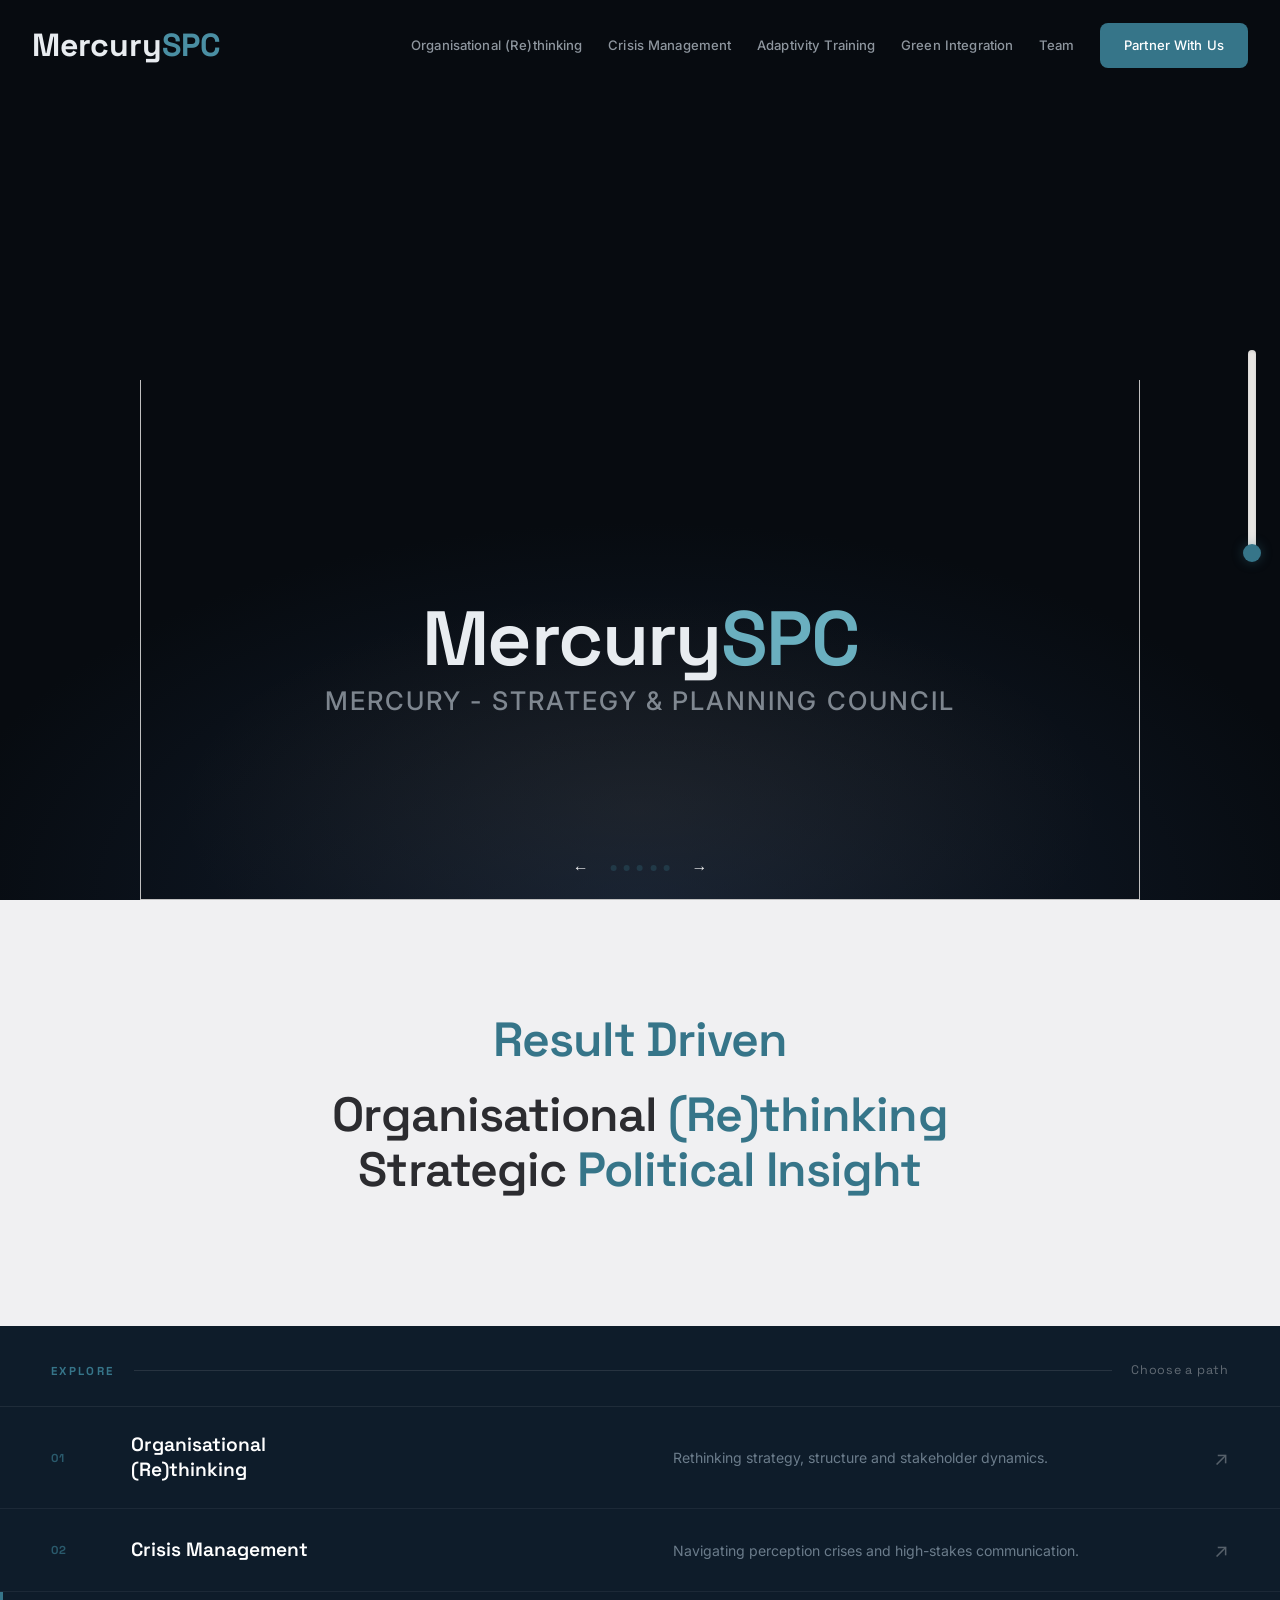
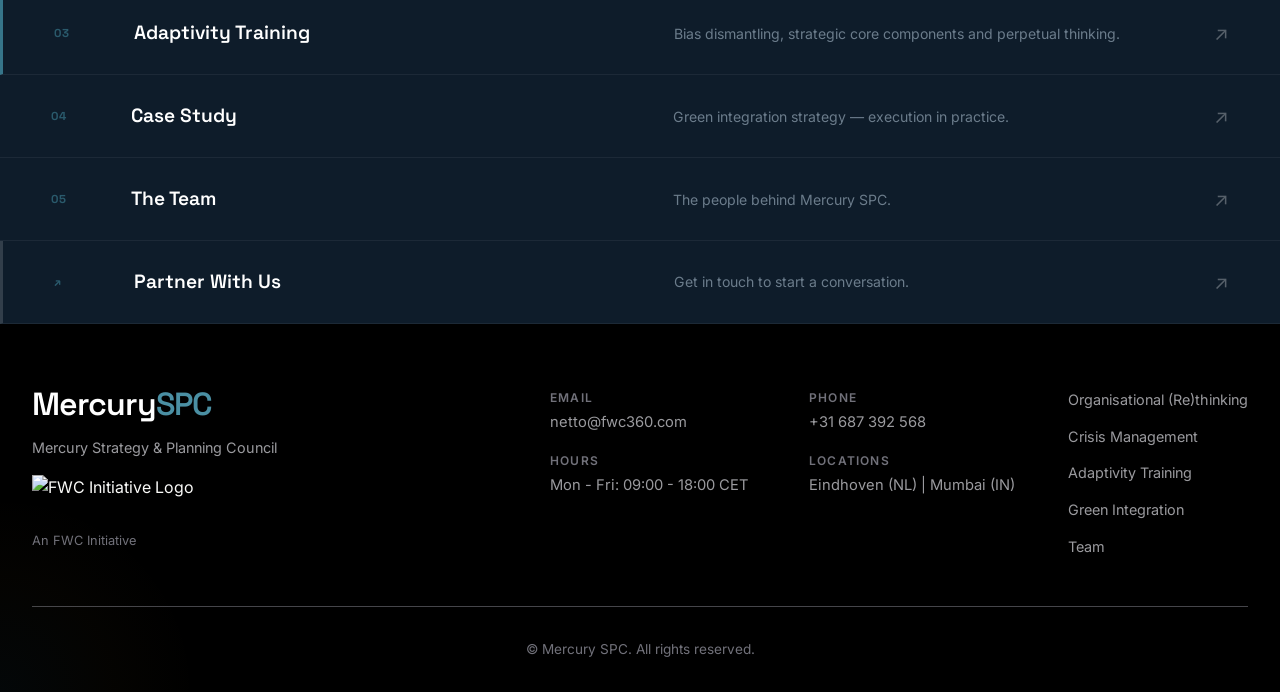
==== index.html @ a60e6f68 "Add hero banner as first carousel slide; handle banner slide logic; UI tweaks" ====
<!DOCTYPE html>
<html lang="en">
<head>
    <meta charset="UTF-8">
    <meta name="viewport" content="width=device-width, initial-scale=1.0">
    <title>MercurySPC</title>
    <link rel="preconnect" href="https://fonts.googleapis.com">
    <link rel="preconnect" href="https://fonts.gstatic.com" crossorigin>
    <link href="https://fonts.googleapis.com/css2?family=Space+Grotesk:wght@300;400;500;600;700&family=Inter:wght@300;400;500;600;700&family=Caveat:wght@400;500;600;700&display=swap" rel="stylesheet">
    <link rel="stylesheet" href="styles-v2.css?v=3">
</head>
<body>

    <!-- Thermometer Progress Bar -->
    <div class="thermometer-progress" id="thermometerProgress">
        <div class="thermometer-track">
            <div class="thermometer-fill" id="thermometerFill"></div>
            <div class="thermometer-bulb"></div>
        </div>
    </div>

    <!-- Navigation -->
    <nav class="nav">
        <div class="nav-container">
            <a href="#" class="nav-logo">
                <span class="logo-text">Mercury<span class="logo-spc">SPC</span></span>
            </a>
            <div class="nav-links" id="navLinks">
                <a href="what-we-do.html">Organisational (Re)thinking</a>
                <a href="perception-crisis.html">Crisis Management</a>
                <a href="adaptivity-training.html">Adaptivity Training</a>
                <a href="traditional-stewardship.html">Green Integration <span class="nav-leaf">🍃</span></a>
                <a href="team.html">Team</a>
                <a href="refrences.html" style="display:none">Testimonials</a>
                <a href="mailto:netto@fwc360.com" class="nav-cta">Partner With Us</a>
            </div>
            <button class="nav-toggle" id="navToggle">MENU</button>
        </div>
    </nav>

    <!-- ==============================
         SECTION 1 — HERO
    ============================== -->
    <header class="hero" id="home">
        <div class="hero-bg"></div>

        <!-- Sliding reference quote card (hidden by default, slides in on auto/arrow) -->
        <div class="hero-ref-slide-wrap" id="heroRefSlideWrap">
            <div class="hero-ref-slide" id="heroRefSlide">
                <blockquote class="hrs-quote" id="hrsQuote"></blockquote>
                <div class="hrs-author">
                    <span class="hrs-name" id="hrsName"></span>
                    <span class="hrs-role" id="hrsRole"></span>
                </div>
            </div>
        </div>

        <!-- Controls: prev · dots · next -->
        <div class="hero-ref-controls">
            <button class="hero-ref-arr" id="heroRefPrev" aria-label="Previous">&#8592;</button>
            <div class="hero-ref-dots" id="heroRefDots">
                <button class="hrd" data-idx="0" aria-label="Slide 1"></button>
                <button class="hrd" data-idx="1" aria-label="Slide 2"></button>
                <button class="hrd" data-idx="2" aria-label="Slide 3"></button>
                <button class="hrd" data-idx="3" aria-label="Slide 4"></button>
                <button class="hrd" data-idx="4" aria-label="Slide 5"></button>
            </div>
            <button class="hero-ref-arr" id="heroRefNext" aria-label="Next">&#8594;</button>
        </div>

        <!-- Planet image rising from bottom, title centered inside the arc -->
        <div class="hero-globe-wrap">
            <div class="hero-content">
                <h1 class="hero-title">
                    <span class="title-line">Mercury</span><span class="title-line accent">SPC</span>
                </h1>
                <div class="hero-subtitle">Mercury - Strategy &amp; Planning Council</div>
            </div>
            <img src="mercury%20hero%20image%20.png" class="hero-planet-img" alt="">
        </div>
    </header>

    <!-- ==============================
         SECTION 2 — ANIMATED INTRO
    ============================== -->
    <section class="section section-intro" id="intro">
        <div class="container">
            <div class="intro-content">
                <h2 class="section-title intro-title">
                    <span class="title-line intro-result-driven"><span class="accent">Result</span> <span class="accent">Driven</span></span>
                    <span class="title-line">Organisational <span class="accent">(Re)thinking</span></span>
                    <span class="title-line">Strategic <span class="accent">Political Insight</span></span>
                </h2>
                <!-- intro-text removed per UI change request -->
            </div>
        </div>
    </section>

    <!-- ==============================
         SECTION 3 — EXPLORE MORE
    ============================== -->
    <section class="section-explore" id="explore">
        <div class="explore-intro-bar">
            <span class="explore-intro-tag">EXPLORE</span>
            <span class="explore-intro-line"></span>
            <span class="explore-intro-hint">Choose a path</span>
        </div>
        <div class="explore-links-row">
            <a href="what-we-do.html" class="explore-link-item">
                <span class="eli-num">01</span>
                <span class="eli-name">Organisational<br>(Re)thinking</span>
                <span class="eli-desc">Rethinking strategy, structure and stakeholder dynamics.</span>
                <span class="eli-arrow">↗</span>
            </a>
            <a href="perception-crisis.html" class="explore-link-item">
                <span class="eli-num">02</span>
                <span class="eli-name">Crisis Management</span>
                <span class="eli-desc">Navigating perception crises and high-stakes communication.</span>
                <span class="eli-arrow">↗</span>
            </a>
            <a href="adaptivity-training.html" class="explore-link-item explore-link-item--teal">
                <span class="eli-num">03</span>
                <span class="eli-name">Adaptivity Training</span>
                <span class="eli-desc">Bias dismantling, strategic core components and perpetual thinking.</span>
                <span class="eli-arrow">↗</span>
            </a>
            <a href="traditional-stewardship.html" class="explore-link-item">
                <span class="eli-num">04</span>
                <span class="eli-name">Case Study</span>
                <span class="eli-desc">Green integration strategy — execution in practice.</span>
                <span class="eli-arrow">↗</span>
            </a>
            <a href="team.html" class="explore-link-item">
                <span class="eli-num">05</span>
                <span class="eli-name">The Team</span>
                <span class="eli-desc">The people behind Mercury SPC.</span>
                <span class="eli-arrow">↗</span>
            </a>
            <a href="refrences.html" class="explore-link-item" style="display:none">
                <span class="eli-num">06</span>
                <span class="eli-name">Refrences</span>
                <span class="eli-desc">Testimonials and recommendation notes.</span>
                <span class="eli-arrow">↗</span>
            </a>
            <a href="mailto:netto@fwc360.com" class="explore-link-item explore-link-item--dark">
                <span class="eli-num">↗</span>
                <span class="eli-name">Partner With Us</span>
                <span class="eli-desc">Get in touch to start a conversation.</span>
                <span class="eli-arrow">↗</span>
            </a>
        </div>
    </section>

    <footer class="footer">
        <div class="container">
            <div class="footer-content">
                <div class="footer-brand">
                    <div class="footer-wordmark">Mercury<span>SPC</span></div>
                    <p>Mercury Strategy &amp; Planning Council</p>
                    <div class="footer-initiative">
                        <img src="FWC_LOGO2020.png" alt="FWC Initiative Logo" class="fwc-logo">
                        <div class="footer-initiative-copy">
                            <span class="footer-tagline">An FWC Initiative</span>
                        </div>
                    </div>
                </div>
                <div class="footer-contact">
                    <div class="footer-contact-item">
                        <span class="contact-label">Email</span>
                        <a href="mailto:netto@fwc360.com">netto@fwc360.com</a>
                    </div>
                    <div class="footer-contact-item">
                        <span class="contact-label">Phone</span>
                        <span>+31 687 392 568</span>
                    </div>
                    <div class="footer-contact-item">
                        <span class="contact-label">Hours</span>
                        <span>Mon - Fri: 09:00 - 18:00 CET</span>
                    </div>
                    <div class="footer-contact-item">
                        <span class="contact-label">Locations</span>
                        <span>Eindhoven (NL) | Mumbai (IN)</span>
                    </div>
                </div>
                <div class="footer-links">
                    <a href="#what-we-do">Organisational (Re)thinking</a>
                    <a href="perception-crisis.html">Crisis Management</a>
                <a href="adaptivity-training.html">Adaptivity Training</a>
                    <a href="traditional-stewardship.html">Green Integration</a>
                    <a href="team.html">Team</a>
                    <a href="refrences.html" style="display:none">Testimonials</a>
                </div>
            </div>
            <div class="footer-bottom">
                <p>&copy; Mercury SPC. All rights reserved.</p>
            </div>
        </div>
    </footer>

    <script src="script-v2.js"></script>
</body>
</html>
---- styles-v2.css ----
/* ============================================
   MERCURY SPC — HOME 2 REDESIGN
   Mercury Planet Theme: Teal, Gold, Red Glow, Gray
   ============================================ */

/* === CSS Variables — Mercury Planet Palette === */
:root {
    --teal: #367589;
    --teal-dark: #2A5E6E;
    --teal-light: #4A8FA3;
    --teal-glow: rgba(54, 117, 137, 0.15);
    --teal-pastel: #D0E8EF;

    --gold: #D4A843;
    --gold-light: #E8C96A;
    --gold-glow: rgba(212, 168, 67, 0.15);
    --gold-pastel: #F5ECD0;

    --red-glow: #C0504D;
    --red-light: #E07A6E;
    --red-pastel: #F5D5D0;

    /* Grays instead of blacks */
    --dark: #2C2C30;
    --dark-card: #353539;
    --dark-border: #45454A;
    --dark-elevated: #3A3A3F;
    --gray-bg: #F0F0F2;
    --gray-warm: #E8E6E3;

    --light: #FAFAF8;
    --light-muted: #9A9A9E;
    --muted: #71717A;

    --accent: var(--teal);
    --accent-glow: var(--teal-glow);

    --font-display: 'Space Grotesk', -apple-system, sans-serif;
    --font-body: 'Inter', -apple-system, sans-serif;
    --font-sketch: 'Caveat', cursive;

    --ease-out: cubic-bezier(0.16, 1, 0.3, 1);
    --ease-smooth: cubic-bezier(0.4, 0, 0.2, 1);

    --radius-sm: 8px;
    --radius-md: 12px;
    --radius-lg: 20px;
    --radius-xl: 28px;

    --shadow-sm: 0 1px 2px rgba(0, 0, 0, 0.04);
    --shadow-md: 0 4px 12px rgba(0, 0, 0, 0.06);
    --shadow-lg: 0 10px 24px rgba(0, 0, 0, 0.08);
    --shadow-xl: 0 25px 50px rgba(0, 0, 0, 0.12);
    --shadow-glow: 0 0 60px var(--teal-glow);
}

/* === Reset & Base === */
*, *::before, *::after {
    margin: 0;
    padding: 0;
    box-sizing: border-box;
}

html {
    scroll-behavior: smooth;
    font-size: 16px;
    overflow-x: hidden;
}

body {
    font-family: var(--font-body);
    background: var(--light);
    color: var(--dark);
    line-height: 1.6;
    -webkit-font-smoothing: antialiased;
    overflow-x: hidden;
}

a {
    color: inherit;
    text-decoration: none;
    transition: color 0.3s ease;
}

img {
    max-width: 100%;
    display: block;
}

.container {
    max-width: 1280px;
    margin: 0 auto;
    padding: 0 2rem;
}

h1, h2, h3, h4, h5, h6 {
    font-family: var(--font-display);
    font-weight: 600;
    line-height: 1.2;
    letter-spacing: -0.02em;
}

/* ============================
   THERMOMETER PROGRESS BAR
   ============================ */
.thermometer-progress {
    position: fixed;
    right: 1.5rem;
    top: 50%;
    transform: translateY(-50%);
    z-index: 999;
    height: 200px;
    display: flex;
    align-items: center;
}

.thermometer-track {
    width: 8px;
    height: 100%;
    background: var(--gray-warm);
    border-radius: 20px;
    position: relative;
    overflow: visible;
    box-shadow: inset 0 1px 3px rgba(0,0,0,0.1);
}

.thermometer-fill {
    position: absolute;
    bottom: 0;
    left: 0;
    width: 100%;
    height: 0%;
    border-radius: 20px;
    background: linear-gradient(to top, var(--teal-light), var(--teal) 60%, var(--teal-dark));
    transition: height 0.15s ease-out;
}

.thermometer-bulb {
    position: absolute;
    bottom: -12px;
    left: 50%;
    transform: translateX(-50%);
    width: 18px;
    height: 18px;
    background: var(--teal);
    border-radius: 50%;
    box-shadow: 0 0 12px rgba(54, 117, 137, 0.4);
}

/* ============================
   NAVIGATION
   ============================ */
.nav {
    position: fixed;
    top: 0;
    left: 0;
    right: 0;
    z-index: 1000;
    padding: 1.25rem 0;
    background: transparent;
    backdrop-filter: blur(0px);
    border-bottom: 1px solid transparent;
    transition: all 0.4s ease;
}

.nav.scrolled {
    background: rgba(250, 250, 248, 0.95);
    backdrop-filter: blur(20px);
    border-bottom-color: rgba(0, 0, 0, 0.04);
    box-shadow: 0 1px 3px rgba(0, 0, 0, 0.05);
}

.nav.scrolled .logo-text {
    color: var(--dark);
}

.nav.scrolled .nav-links a {
    color: var(--muted);
}

.nav.scrolled .nav-toggle {
    color: var(--dark);
}

.nav-container {
    max-width: 1280px;
    margin: 0 auto;
    padding: 0 2rem;
    display: flex;
    align-items: center;
    justify-content: space-between;
}

.nav-logo {
    display: flex;
    align-items: center;
}

.logo-text {
    font-family: var(--font-display);
    font-size: 2rem;
    font-weight: 700;
    color: #E8ECF0;
    transition: color 0.4s ease;
}

.logo-spc {
    color: var(--teal-light);
}

.logo-badge {
    display: none;
}

.nav-links {
    display: flex;
    align-items: center;
    gap: 1.6rem;
}

.nav-links a {
    font-size: 0.82rem;
    font-weight: 500;
    letter-spacing: 0.01em;
    white-space: nowrap;
    color: rgba(200, 210, 220, 0.7);
    transition: color 0.3s ease;
}

.nav-links a:hover {
    color: var(--teal);
}

.nav-cta {
    background: var(--teal) !important;
    color: white !important;
    padding: 0.75rem 1.5rem;
    border-radius: var(--radius-sm);
    font-weight: 600;
}

.nav-cta:hover {
    background: var(--teal-dark) !important;
}

.nav-active {
    color: var(--teal-light) !important;
}

.nav-toggle {
    display: none;
    background: none;
    border: none;
    cursor: pointer;
    padding: 4px 8px;
    font-family: var(--font-display);
    font-size: 0.78rem;
    font-weight: 700;
    letter-spacing: 0.12em;
    color: #E8ECF0;
}

/* ============================
   BUTTONS
   ============================ */
.btn {
    display: inline-flex;
    align-items: center;
    justify-content: center;
    padding: 1rem 2rem;
    font-family: var(--font-body);
    font-size: 0.95rem;
    font-weight: 600;
    border-radius: var(--radius-sm);
    border: none;
    cursor: pointer;
    transition: all 0.3s var(--ease-out);
}

.btn-primary {
    background: var(--teal);
    color: white;
}

.btn-primary:hover {
    background: var(--teal-dark);
    transform: translateY(-2px);
    box-shadow: 0 10px 40px rgba(54, 117, 137, 0.3);
}

.btn-large {
    padding: 1.25rem 3rem;
    font-size: 1.05rem;
}

.btn-full {
    width: 100%;
}

/* ============================
   HERO — Mercury Planet
   ============================ */
.hero {
    position: relative;
    min-height: 100vh;
    display: flex;
    align-items: flex-start;
    justify-content: center;
    padding: 10rem 0 0;
    background: #070B10;
    overflow: hidden;
}

.hero-bg {
    position: absolute;
    inset: 0;
    background:
        radial-gradient(ellipse 80% 60% at 50% 100%, rgba(30, 50, 80, 0.5), transparent 70%),
        radial-gradient(ellipse 60% 40% at 50% 90%, rgba(180, 130, 60, 0.12), transparent 60%);
    pointer-events: none;
}

.hero .container {
    display: flex;
    flex-direction: column;
    align-items: center;
    text-align: center;
    position: relative;
    z-index: 2;
}

.hero-content {
    text-align: center;
}

.hero-title {
    font-size: clamp(3rem, 6vw, 5rem);
    line-height: 1.05;
    margin-bottom: 0.4rem;
    color: #E8ECF0;
}

.title-line {
    display: inline;
}

.title-line.accent {
    color: #6AAFBF;
}

.hero-subtitle {
    font-size: 1.6rem;
    color: rgba(200, 210, 220, 0.6);
    line-height: 1.25;
    font-weight: 500;
    text-transform: uppercase;
    letter-spacing: 0.08em;
    margin-top: 0.1rem;
    font-style: normal;
    white-space: nowrap;
}

/* Leaf icon hidden on desktop nav */
.nav-leaf {
    display: none;
    font-size: 0.9em;
    vertical-align: middle;
    margin-left: 0.2em;
}



/* === Planet Image — Rising from bottom === */
.hero-globe-wrap {
    position: absolute;
    bottom: 0;
    left: 50%;
    transform: translateX(-50%);
    width: 1000px;
    height: 520px;
    overflow: hidden;
    z-index: 1;
}

.hero-content {
    position: absolute;
    top: 42%;
    left: 50%;
    transform: translateX(-50%);
    z-index: 2;
    text-align: center;
    white-space: nowrap;
    transition: opacity 0.35s ease;
}

/* When a reference slide is active, fade out the title */
.hero--ref-active .hero-content {
    opacity: 0;
    pointer-events: none;
}

.hero-planet-img {
    position: absolute;
    bottom: 0;
    left: 50%;
    transform: translateX(-50%);
    width: 1000px;
    height: 1000px;
    object-fit: contain;
    object-position: bottom center;
    display: block;
    mix-blend-mode: screen;
    z-index: 1;
}

@keyframes spin-slow {
    from { transform: rotate(0deg); }
    to { transform: rotate(360deg); }
}

@keyframes spin-reverse {
    from { transform: rotate(360deg); }
    to { transform: rotate(0deg); }
}

.spin-slow {
    animation: spin-slow 40s linear infinite;
    transform-origin: center;
}

.spin-reverse {
    animation: spin-reverse 55s linear infinite;
    transform-origin: center;
}

/* ============================
   SECTION 2 — ANIMATED INTRO
   ============================ */
.section-intro {
    background: var(--gray-bg);
    padding: 8rem 0;
}

.intro-content {
    text-align: center;
    margin-bottom: 0;
}

.intro-title {
    max-width: 1040px;
    margin: 0 auto;
    line-height: 1.15;
}

.section-intro .title-line {
    display: block;
    margin: 0;
}

.intro-result-driven {
    display: block;
    margin-bottom: 1.25rem !important;
}

.section-intro .accent {
    color: var(--teal);
}

.intro-text {
    max-width: 980px;
    margin: 2rem auto 0;
    font-size: clamp(1.2rem, 2vw, 1.45rem);
    line-height: 1.75;
    color: #6b7687;
}
.section-problem {
    padding-top: 1.5rem;
}

/* Section 4 — Beyond Compliance */
.problem-statement {
    width: 100%;
    max-width: 1040px;
    margin: 0 auto;
    padding: 3rem 4.25rem;
    background: #ffffff;
    border-radius: 1.5rem;
    border-left: 3px solid var(--teal);
    box-shadow: 0 4px 32px rgba(54, 117, 138, 0.08), 0 1px 0 rgba(54, 117, 138, 0.12);
}

.problem-statement .section-tag {
    color: var(--teal);
}

.problem-tag {
    font-size: 1.1rem;
    font-weight: 700;
    letter-spacing: 0.14em;
}

.problem-statement .section-title {
    color: var(--dark);
    font-size: clamp(1.5rem, 2.2vw, 2.1rem);
    font-weight: 600;
    text-transform: none;
}

.problem-kicker {
    font-size: clamp(1.1rem, 2vw, 1.4rem);
    font-weight: 500;
    line-height: 1.4;
    color: var(--teal);
    margin: 0.5rem 0 0.75rem;
    text-transform: uppercase;
    letter-spacing: 0.06em;
}

.problem-text {
    font-size: 1.15rem;
    font-weight: 400;
    line-height: 1.75;
    color: var(--muted);
}

/* ============================
   SECTIONS — General
   ============================ */
.section {
    padding: 7rem 0;
}

.section-dark {
    background: var(--dark);
    color: var(--light);
}

.section-gray {
    background: var(--gray-bg);
}

.section-header {
    max-width: 720px;
    margin-bottom: 4rem;
}

.section-header-wide {
    max-width: 1180px;
}

.section-header.light .section-title,
.section-header.light .section-desc {
    color: var(--light);
}

.section-header.light .section-desc {
    color: var(--light-muted);
}

.section-tag {
    display: inline-block;
    font-size: 1.15rem;
    font-weight: 700;
    text-transform: uppercase;
    letter-spacing: 0.17em;
    color: var(--teal);
    margin-bottom: 1rem;
}

.section-dark .section-tag {
    color: var(--gold-light);
}

.section-title {
    font-size: clamp(2rem, 4vw, 3rem);
    margin-bottom: 1rem;
}

.philosophy-title {
    font-size: clamp(1.6rem, 3vw, 2.4rem);
}

.section-header + .strategic-intro-block {
    margin-top: -1.75rem;
}

.section-dark .section-title {
    color: var(--light);
}

.section-desc {
    font-size: 1.1rem;
    color: var(--muted);
    line-height: 1.7;
}

/* ============================
   PHILOSOPHY — Content Block
   ============================ */
.content-block {
    margin-bottom: 4rem;
}

.highlight-block {
    background: linear-gradient(135deg, var(--teal-glow), rgba(212, 168, 67, 0.05));
    border-left: 4px solid var(--teal);
    padding: 2.5rem;
    border-radius: 0 var(--radius-lg) var(--radius-lg) 0;
}

.highlight-block-header {
    font-family: var(--font-display);
    font-size: 1.1rem;
    font-weight: 700;
    color: var(--teal);
    text-transform: uppercase;
    letter-spacing: 0.08em;
    margin-bottom: 1rem;
}

.large-text {
    font-size: 1.5rem;
    line-height: 1.8;
    color: var(--dark);
}

/* Strategic Intro */
.strategic-intro-block {
    max-width: 900px;
}

.strategic-intro-text {
    font-size: 1.25rem;
    line-height: 1.8;
    color: var(--muted);
}

/* Subsection Titles */
.subsection-title {
    font-family: var(--font-display);
    font-size: 1.6rem;
    font-weight: 600;
    color: var(--dark);
    margin-bottom: 0.75rem;
}

.subsection-intro {
    font-size: 1.05rem;
    color: var(--muted);
    line-height: 1.7;
    margin-bottom: 2rem;
}

/* Inquiry Phases (Core Components) */
.inquiry-phases {
    display: grid;
    grid-template-columns: repeat(3, 1fr);
    gap: 1.5rem;
}

.inquiry-phase {
    background: white;
    border-radius: var(--radius-lg);
    padding: 2rem;
    border: 1px solid rgba(0, 0, 0, 0.06);
    position: relative;
    overflow: hidden;
    transition: all 0.4s var(--ease-out);
}

.inquiry-phase::before {
    content: '';
    position: absolute;
    top: 0;
    left: 0;
    right: 0;
    height: 3px;
    background: linear-gradient(90deg, var(--teal), var(--gold));
}

.inquiry-phase:hover {
    transform: translateY(-4px);
    box-shadow: var(--shadow-lg);
}

.inquiry-number {
    font-family: var(--font-display);
    font-size: 2rem;
    font-weight: 700;
    color: var(--teal);
    opacity: 0.3;
    margin-bottom: 0.75rem;
}

.inquiry-phase h4 {
    font-family: var(--font-display);
    font-size: 1.15rem;
    font-weight: 600;
    color: var(--dark);
    margin-bottom: 0.5rem;
}

.inquiry-phase p {
    font-size: 0.95rem;
    color: var(--muted);
    line-height: 1.7;
}

/* Comparison Table */
.comparison-table-wrap {
    overflow-x: auto;
    border-radius: var(--radius-lg);
    border: 1px solid rgba(0, 0, 0, 0.06);
}

.comparison-table {
    width: 100%;
    border-collapse: collapse;
    background: white;
    font-size: 0.95rem;
}

.comparison-table thead {
    background: linear-gradient(135deg, var(--teal-glow), rgba(212, 168, 67, 0.05));
}

.comparison-table th {
    font-family: var(--font-display);
    font-weight: 600;
    color: var(--dark);
    padding: 1.25rem 1.5rem;
    text-align: left;
    border-bottom: 2px solid var(--teal);
}

.comparison-table th .th-sub {
    display: block;
    font-weight: 400;
    font-size: 0.85rem;
    color: var(--muted);
    margin-top: 0.15rem;
}

.comparison-table td {
    padding: 1rem 1.5rem;
    border-bottom: 1px solid rgba(0, 0, 0, 0.05);
    color: var(--muted);
    line-height: 1.6;
}

.comparison-table tbody tr:last-child td {
    border-bottom: none;
}

.comparison-table tbody tr:hover {
    background: rgba(54, 117, 137, 0.03);
}

.feature-label {
    font-family: var(--font-display);
    font-weight: 600;
    color: var(--dark) !important;
}

/* Characteristics Grid */
.characteristics-grid {
    display: grid;
    grid-template-columns: repeat(2, 1fr);
    gap: 1.5rem;
}

.characteristic-card {
    background: white;
    border-radius: var(--radius-lg);
    padding: 2rem;
    border: 1px solid rgba(0, 0, 0, 0.06);
    transition: all 0.4s var(--ease-out);
    position: relative;
    overflow: hidden;
}

.characteristic-card::before {
    content: '';
    position: absolute;
    top: 0;
    left: 0;
    right: 0;
    height: 3px;
    background: linear-gradient(90deg, var(--teal), var(--gold));
}

.characteristic-card:hover {
    transform: translateY(-4px);
    box-shadow: var(--shadow-lg);
}

.characteristic-icon {
    width: 48px;
    height: 48px;
    color: var(--teal);
    margin-bottom: 1rem;
}

.characteristic-icon svg {
    width: 48px;
    height: 48px;
}

.characteristic-card h4 {
    font-family: var(--font-display);
    font-size: 1.15rem;
    font-weight: 600;
    color: var(--dark);
    margin-bottom: 0.5rem;
}

.characteristic-card p {
    font-size: 0.95rem;
    color: var(--muted);
    line-height: 1.7;
}

/* Takeaway Block */
.takeaway-block {
    margin-bottom: 4rem;
}

.takeaway-inner {
    background: var(--dark);
    color: var(--light);
    border-radius: var(--radius-lg);
    padding: 2.5rem 3rem;
    position: relative;
    overflow: hidden;
}

.takeaway-inner::before {
    content: '';
    position: absolute;
    top: 0;
    left: 0;
    right: 0;
    height: 3px;
    background: linear-gradient(90deg, var(--gold), var(--teal));
}

.takeaway-label {
    font-family: var(--font-display);
    font-size: 0.85rem;
    font-weight: 700;
    text-transform: uppercase;
    letter-spacing: 0.15em;
    color: var(--gold-light);
    margin-bottom: 1rem;
}

.takeaway-inner p {
    font-size: 1.15rem;
    line-height: 1.8;
    color: rgba(250, 250, 248, 0.85);
}

/* ── Case Study block inside service cards ── */
.letoff-case-study {
    margin-top: 2.5rem;
    border-top: 1px solid rgba(0,0,0,0.08);
    padding-top: 2rem;
}
.letoff-case-tag {
    display: inline-block;
    font-family: var(--font-display);
    font-size: 0.65rem;
    font-weight: 700;
    letter-spacing: 0.14em;
    text-transform: uppercase;
    color: var(--teal-light);
    background: rgba(54,117,137,0.08);
    border: 1px solid rgba(54,117,137,0.2);
    border-radius: 100px;
    padding: 0.22rem 0.8rem;
    margin-bottom: 0.9rem;
}
.letoff-case-title {
    font-family: var(--font-display);
    font-size: 1.05rem;
    font-weight: 700;
    color: var(--dark);
    margin-bottom: 1.1rem;
    line-height: 1.3;
}
.letoff-case-body p {
    font-size: 0.92rem;
    color: var(--muted);
    line-height: 1.75;
    margin-bottom: 0.75rem;
}
.letoff-case-body p:last-child { margin-bottom: 0; }
.letoff-case-lessons {
    margin-top: 1.25rem;
    background: rgba(212,168,67,0.07);
    border-left: 3px solid var(--gold);
    border-radius: 0 var(--radius-sm) var(--radius-sm) 0;
    padding: 0.9rem 1.1rem;
    display: flex;
    gap: 0.75rem;
    align-items: flex-start;
}
.letoff-case-lessons-label {
    font-family: var(--font-display);
    font-size: 0.65rem;
    font-weight: 700;
    letter-spacing: 0.1em;
    text-transform: uppercase;
    color: #9a6c10;
    white-space: nowrap;
    padding-top: 0.18rem;
}
.letoff-case-lessons p {
    font-size: 0.88rem;
    color: var(--muted);
    line-height: 1.65;
    margin: 0;
}

/* Stream Block (Upstream / Downstream banner) */
.stream-block {
    margin-bottom: 1.5rem;
}
.stream-inner {
    background: var(--teal);
    color: #ffffff;
    border-radius: calc(var(--radius-lg) + 2px);
    padding: 1.25rem 1.5rem;
    position: relative;
    text-align: center;
    border: 1px solid rgba(0,0,0,0.06);
}
.stream-text {
    font-family: var(--font-display);
    font-size: 1.05rem;
    font-weight: 700;
    letter-spacing: 0.03em;
    color: #ffffff;
    margin: 0;
    text-transform: uppercase;
    letter-spacing: 0.04em;
}

.stream-text { display:flex; align-items:center; justify-content:center; gap:0.9rem; flex-wrap:wrap; }
.stream-left, .stream-right { display:inline-block; }
.stream-eq {
    display:inline-block;
    font-size: 2.4rem;
    line-height: 1;
    font-weight: 900;
    padding: 0 0.35rem;
}
.stream-eq { flex: 0 0 auto; }

/* Philosophy Flow */
.philosophy-flow {
    display: grid;
    grid-template-columns: repeat(2, 1fr);
    gap: 2rem;
    align-items: stretch;
}

.pointer-card {
    background: white;
    border-radius: var(--radius-lg);
    padding: 2.5rem;
    border: 1px solid rgba(0, 0, 0, 0.06);
    transition: all 0.4s var(--ease-out);
    position: relative;
    overflow: hidden;
}

.philosophy-flow .sketch-panel {
    grid-column: 1 / -1;
    margin: 0;
}

.pointer-card::before {
    content: '';
    position: absolute;
    top: 0;
    left: 0;
    right: 0;
    height: 3px;
    background: linear-gradient(90deg, var(--teal), var(--gold));
}

.pointer-card:hover {
    transform: translateY(-8px);
    box-shadow: var(--shadow-xl);
    border-color: transparent;
}

.pointer-icon {
    width: 56px;
    height: 56px;
    color: var(--teal);
    margin-bottom: 1.5rem;
}

.pointer-icon svg {
    width: 48px;
    height: 48px;
}

.pointer-card h3 {
    font-size: 1.3rem;
    margin-bottom: 1rem;
}

.pointer-card p {
    color: var(--muted);
    line-height: 1.7;
    margin-bottom: 1rem;
}

.card-highlight {
    background: var(--gray-bg);
    padding: 1rem 1.25rem;
    border-radius: var(--radius-sm);
    border-left: 3px solid var(--teal);
    font-size: 0.95rem;
    line-height: 1.6;
    margin-bottom: 1rem;
}

.card-example {
    padding: 1rem;
    background: linear-gradient(135deg, var(--teal-glow), rgba(212, 168, 67, 0.05));
    border-radius: var(--radius-sm);
    font-size: 0.9rem;
}

.example-label {
    display: block;
    font-size: 0.8rem;
    font-weight: 600;
    text-transform: uppercase;
    letter-spacing: 0.05em;
    color: var(--teal);
    margin-bottom: 0.5rem;
}

.card-example p {
    color: var(--muted);
    font-size: 0.92rem;
    line-height: 1.6;
    margin: 0;
}

/* ============================
   SKETCH PANEL (KEPT — Bigger fonts, new theme)
   ============================ */
.sketch-panel {
    margin: 4rem 0;
    background: white;
    border-radius: var(--radius-lg);
    border: 1px solid rgba(0, 0, 0, 0.06);
    padding: 3.5rem;
    position: relative;
    overflow: hidden;
}

.sketch-panel::before {
    content: '';
    position: absolute;
    top: 0;
    left: 0;
    right: 0;
    height: 3px;
    background: linear-gradient(90deg, var(--teal), var(--gold));
}

.sketch-panel-title {
    font-family: var(--font-display);
    font-size: 2rem;
    font-weight: 600;
    color: var(--dark);
    text-align: center;
    margin-bottom: 3rem;
    letter-spacing: -0.01em;
}

.cactus-question {
    margin-top: 1.5rem;
    font-family: var(--font-display);
    font-size: clamp(1.4rem, 2.5vw, 1.9rem);
    font-weight: 600;
    color: var(--teal);
    line-height: 1.35;
    text-align: center;
}

.cactus-sketch-wrap {
    margin: 2.5rem auto 1rem;
    text-align: center;
    max-width: 640px;
}

.cactus-sketch-svg {
    width: 100%;
    height: auto;
}

/* Cactus Illustration Layout */
.cactus-illustration-wrap {
    margin: 1.5rem auto 0;
    max-width: 560px;
}

.cactus-top-labels {
    display: flex;
    justify-content: space-between;
    align-items: flex-end;
    margin-bottom: -1.5rem;
    position: relative;
    z-index: 5;
    padding: 0 1rem;
}

.cactus-label {
    display: flex;
    flex-direction: column;
    gap: 0.15rem;
}

.cactus-label-left {
    text-align: left;
}

.cactus-label-right {
    text-align: right;
}

.cactus-label-title {
    font-family: var(--font-sketch);
    font-size: 1.6rem;
    font-weight: 600;
    line-height: 1.2;
}

.cactus-label-title.good {
    color: var(--teal);
}

.cactus-label-title.tough {
    color: var(--red-glow);
}

.cactus-label-sub {
    font-family: var(--font-sketch);
    font-size: 1.2rem;
    line-height: 1.2;
}

.cactus-label-sub.good {
    color: var(--teal);
    opacity: 0.7;
}

.cactus-label-sub.tough {
    color: var(--red-glow);
    opacity: 0.7;
}

.cactus-3d {
    display: flex;
    justify-content: center;
}

.cactus-3d-img {
    height: 360px;
    width: auto;
    object-fit: contain;
}

.cactus-bottom-labels {
    display: flex;
    align-items: center;
    justify-content: center;
    gap: 1rem;
    margin-top: 0.5rem;
}

.cactus-bottom-label {
    font-family: var(--font-sketch);
    font-size: 1.4rem;
    color: var(--teal);
    line-height: 1.2;
    flex-shrink: 0;
}

.cactus-bottom-label.left {
    text-align: right;
}

.cactus-bottom-label.right {
    text-align: left;
}

.cactus-cycle-arrow {
    display: flex;
    flex-direction: column;
    align-items: center;
    width: 280px;
    padding-top: 0;
}

.perpetual-arrow-svg {
    width: 100%;
    height: auto;
}

.perpetual-label {
    font-family: var(--font-sketch);
    font-size: 1.2rem;
    color: var(--teal);
    letter-spacing: 0.05em;
    margin-top: 0.5rem;
}

.cactus-kicker {
    margin-top: 1.25rem;
    font-family: var(--font-display);
    font-size: 1.25rem;
    font-weight: 700;
    color: var(--dark);
    text-align: center;
    letter-spacing: 0.01em;
}

.cactus-body {
    margin-top: 1rem;
    font-size: 1.05rem;
    line-height: 1.8;
    color: var(--muted);
    max-width: 780px;
    margin-left: auto;
    margin-right: auto;
    text-align: left;
}

.sketch-comparison {
    display: grid;
    grid-template-columns: 1fr auto 1fr;
    gap: 2.5rem;
    align-items: center;
    margin-top: 2.5rem;
}

.sketch-side {
    text-align: center;
}

.sketch-circle-label {
    display: inline-flex;
    align-items: center;
    justify-content: center;
    width: 140px;
    height: 140px;
    border-radius: 50%;
    font-family: var(--font-sketch);
    font-size: 1.7rem;
    font-weight: 600;
    margin-bottom: 1.5rem;
}

.sketch-circle-label.finite {
    border: 2px dashed #8B8B8B;
    color: #6B6B6B;
    background: rgba(107, 107, 107, 0.05);
}

.sketch-circle-label.infinite {
    border: 2px dashed var(--teal);
    color: var(--teal);
    background: var(--teal-glow);
}

.sketch-list {
    list-style: none;
    padding: 0;
    margin: 0;
    text-align: left;
    display: inline-block;
}

.sketch-list li {
    font-family: var(--font-sketch);
    font-size: 1.35rem;
    color: var(--muted);
    padding: 0.4rem 0;
    padding-left: 1.5rem;
    position: relative;
}

.sketch-list li::before {
    content: '~';
    position: absolute;
    left: 0;
    color: var(--teal);
    font-weight: bold;
}

.sketch-vs {
    display: flex;
    flex-direction: column;
    align-items: center;
    gap: 0.5rem;
}

.sketch-arrow-down {
    width: 60px;
    height: 120px;
}

.sketch-handwriting {
    font-family: var(--font-sketch);
    font-size: 1.3rem;
    color: var(--teal);
}

.sketch-handwriting.light {
    color: rgba(255, 255, 255, 0.7);
}

.sketch-annotation-inline {
    margin-top: 2.5rem;
    padding: 1.5rem 2rem;
    background: linear-gradient(135deg, rgba(54, 117, 137, 0.05), rgba(212, 168, 67, 0.05));
    border-radius: var(--radius-md);
    border-left: 3px solid var(--teal);
}

.sketch-annotation-inline .sketch-handwriting {
    font-family: var(--font-body);
    font-size: 1.2rem;
    color: var(--dark);
    line-height: 1.7;
    font-style: normal;
}

/* ============================
   GROWTH STRATEGY — Expansion Grid
   ============================ */
.expansion-grid {
    display: grid;
    grid-template-columns: repeat(2, 1fr);
    gap: 2rem;
}

.expansion-card {
    background: white;
    border-radius: var(--radius-lg);
    padding: 2.5rem;
    border: 2px solid rgba(0, 0, 0, 0.06);
    transition: all 0.4s var(--ease-out);
}

.expansion-card:hover {
    transform: translateY(-4px);
    box-shadow: var(--shadow-lg);
}

.expansion-positive {
    background: linear-gradient(180deg, rgba(54, 117, 137, 0.08) 0%, rgba(54, 117, 137, 0.03) 100%);
    border-color: rgba(54, 117, 137, 0.3);
}

.expansion-positive:hover {
    border-color: var(--teal);
    background: linear-gradient(180deg, rgba(54, 117, 137, 0.12) 0%, rgba(54, 117, 137, 0.05) 100%);
}

.expansion-warning {
    background: linear-gradient(180deg, rgba(192, 80, 77, 0.08) 0%, rgba(192, 80, 77, 0.03) 100%);
    border-color: rgba(192, 80, 77, 0.3);
}

.expansion-warning:hover {
    border-color: var(--red-glow);
    background: linear-gradient(180deg, rgba(192, 80, 77, 0.12) 0%, rgba(192, 80, 77, 0.05) 100%);
}

.expansion-header {
    display: flex;
    align-items: center;
    gap: 1rem;
    margin-bottom: 1.5rem;
}

.expansion-icon {
    width: 48px;
    height: 48px;
    border-radius: var(--radius-sm);
    display: flex;
    align-items: center;
    justify-content: center;
}

.expansion-icon.positive {
    background: rgba(54, 117, 137, 0.1);
    color: var(--teal);
}

.expansion-icon.warning {
    background: rgba(192, 80, 77, 0.1);
    color: var(--red-glow);
}

.expansion-icon svg {
    width: 24px;
    height: 24px;
}

.expansion-card h3 {
    font-size: 1.3rem;
}

.expansion-intro {
    color: var(--muted);
    line-height: 1.7;
    margin-bottom: 1.5rem;
    font-size: 1.05rem;
}

.expansion-examples {
    display: flex;
    flex-direction: column;
    gap: 1rem;
}

.example-item {
    padding: 1rem;
    background: var(--gray-bg);
    border-radius: var(--radius-sm);
    border-left: 3px solid var(--teal);
}

.example-item strong {
    display: block;
    font-size: 0.9rem;
    margin-bottom: 0.25rem;
}

.example-item p {
    margin: 0;
    color: var(--muted);
    line-height: 1.6;
    font-size: 0.92rem;
}

.expansion-warning-box {
    padding: 1.25rem;
    background: rgba(192, 80, 77, 0.06);
    border-radius: var(--radius-sm);
    border-left: 3px solid var(--red-glow);
    font-size: 0.9rem;
    color: var(--muted);
}

.expansion-warning-box strong {
    color: var(--dark);
    display: block;
    margin-bottom: 0.5rem;
}

.expansion-warning-box p {
    margin: 0;
    line-height: 1.6;
}

.sketch-interconnect {
    margin-bottom: 1.5rem;
    margin-top: 0;
    text-align: center;
}

.sketch-interconnect svg {
    width: 364px;
    height: 183px;
}

/* ============================
   WHAT WE DO
   ============================ */
.what-we-do-desc {
    font-size: 1.2rem;
    line-height: 1.85;
    max-width: 1180px;
}

.objectives-section {
    background: var(--dark);
    border-radius: var(--radius-xl);
    padding: 3.5rem;
    color: white;
}

.objectives-title {
    font-size: 1.8rem;
    margin-bottom: 1rem;
}

.objectives-intro {
    color: var(--light-muted);
    font-size: 1.1rem;
    margin-bottom: 2.5rem;
    line-height: 1.7;
}

.objectives-grid {
    display: grid;
    grid-template-columns: repeat(2, 1fr);
    gap: 2rem;
    margin-bottom: 2.5rem;
}

.objective-card {
    background: var(--dark-card);
    padding: 2rem;
    border-radius: var(--radius-md);
    border: 1px solid var(--dark-border);
    transition: all 0.3s ease;
}

.objective-card:hover {
    border-color: var(--teal);
    transform: translateY(-4px);
}

.objective-number {
    font-family: var(--font-display);
    font-size: 2rem;
    font-weight: 700;
    color: var(--gold);
    opacity: 0.7;
    margin-bottom: 1rem;
}

.objective-card h4 {
    font-size: 1.2rem;
    margin-bottom: 0.75rem;
}

.objective-card p {
    color: var(--light-muted);
    line-height: 1.6;
    font-size: 0.95rem;
}

.objectives-summary {
    background: rgba(54, 117, 137, 0.15);
    padding: 1.5rem 2rem;
    border-radius: var(--radius-md);
    border-left: 4px solid var(--teal);
}

.objectives-summary p {
    color: var(--light);
    font-size: clamp(1.2rem, 1.45vw, 1.45rem);
    line-height: 1.4;
    margin: 0;
    font-weight: 600;
}

/* ============================
   EXECUTION — Circle Loop (KEPT planetary animation)
   ============================ */
.circle-loop-sketch {
    margin-bottom: 4rem;
    text-align: center;
    width: min(70vw, 980px);
    position: relative;
    left: 50%;
    transform: translateX(-50%);
}

@media (max-width: 768px) {
    .circle-loop-sketch {
        width: 95vw;
    }
}

.loop-container {
    position: relative;
    display: block;
    width: 100%;
}

.loop-svg {
    width: 100%;
    max-width: none;
    height: auto;
}

.execution-grid {
    display: grid;
    grid-template-columns: repeat(3, 1fr);
    gap: 2rem;
}

.execution-card {
    background: var(--dark-card);
    border-radius: var(--radius-lg);
    padding: 2.5rem;
    border: 1px solid var(--dark-border);
    transition: all 0.4s var(--ease-out);
}

.execution-card:hover {
    transform: translateY(-6px);
    border-color: var(--teal);
    box-shadow: var(--shadow-glow);
}

.execution-number {
    font-family: var(--font-display);
    font-size: 3rem;
    font-weight: 700;
    background: linear-gradient(135deg, var(--teal), var(--gold));
    -webkit-background-clip: text;
    -webkit-text-fill-color: transparent;
    background-clip: text;
    opacity: 0.6;
    margin-bottom: 1rem;
}

.execution-card h3 {
    font-size: 1.3rem;
    margin-bottom: 1rem;
}

.execution-card p {
    color: var(--light-muted);
    line-height: 1.7;
    margin-bottom: 1.5rem;
}

/* ============================
   SERVICES GRID
   ============================ */
.services-grid {
    display: grid;
    grid-template-columns: repeat(2, 1fr);
    gap: 2rem;
}

.service-card {
    background: white;
    border-radius: var(--radius-lg);
    padding: 2.5rem;
    border: 1px solid rgba(0, 0, 0, 0.06);
    transition: all 0.4s var(--ease-out);
}

.service-card:hover {
    transform: translateY(-6px);
    box-shadow: var(--shadow-xl);
    border-color: transparent;
}

.service-card.service-featured {
    grid-column: span 2;
    background: linear-gradient(135deg, var(--teal-pastel), var(--gold-pastel));
    border-color: rgba(54, 117, 137, 0.15);
}

.service-card h3 {
    font-size: 1.4rem;
    margin-bottom: 1.25rem;
    color: var(--dark);
}

.service-card > p {
    color: var(--muted);
    line-height: 1.8;
    margin-bottom: 1.5rem;
}

.service-indicators {
    background: var(--gray-bg);
    padding: 1.5rem;
    border-radius: var(--radius-md);
    margin-top: 1.5rem;
}

.service-indicators h4 {
    font-size: 0.9rem;
    margin-bottom: 1rem;
    color: var(--dark);
}

.service-indicators ul {
    list-style: none;
    padding: 0;
    margin: 0;
}

.service-indicators li {
    padding: 0.6rem 0 0.6rem 1.5rem;
    position: relative;
    color: var(--muted);
    font-size: 0.95rem;
    border-bottom: 1px solid rgba(0, 0, 0, 0.05);
}

.service-indicators li:last-child {
    border-bottom: none;
}

.service-indicators li::before {
    content: '';
    position: absolute;
    left: 0;
    top: 1rem;
    width: 6px;
    height: 6px;
    background: var(--teal);
    border-radius: 50%;
}

.service-list {
    display: flex;
    flex-direction: column;
    gap: 1.25rem;
    margin: 1.5rem 0;
}

.service-list-item {
    padding: 1rem 1.25rem;
    background: var(--gray-bg);
    border-radius: var(--radius-sm);
    border-left: 3px solid var(--teal);
}

.service-list-item strong {
    display: block;
    font-size: 0.95rem;
    margin-bottom: 0.5rem;
    color: var(--dark);
}

.service-list-item p {
    margin: 0;
    font-size: 0.9rem;
    color: var(--muted);
    line-height: 1.6;
}

.service-note {
    background: rgba(212, 168, 67, 0.1);
    border-left: 3px solid var(--gold);
    padding: 1rem 1.25rem;
    border-radius: 0 var(--radius-sm) var(--radius-sm) 0;
    margin: 1.5rem 0;
}

.service-note p {
    margin: 0;
    font-size: 0.9rem;
    color: var(--muted);
    font-style: italic;
}

.perception-questions {
    background: rgba(54, 117, 137, 0.07);
    border-left-color: var(--teal);
}

.perception-questions p {
    font-style: normal;
    color: var(--dark);
    font-size: 0.95rem;
}

.service-schedule-tab {
    display: inline-block;
    margin-top: 1.5rem;
    padding: 0.6rem 1.25rem;
    border-radius: 99px;
    border: 1.5px solid var(--teal);
    background: rgba(54, 117, 137, 0.06);
    color: var(--teal);
    font-family: var(--font-display);
    font-size: 0.88rem;
    font-weight: 600;
    letter-spacing: 0.03em;
    transition: background 0.2s, color 0.2s;
}

.service-schedule-tab:hover {
    background: var(--teal);
    color: white;
}

.letoffs-grid {
    display: grid;
    grid-template-columns: 1fr;
    gap: 1.25rem;
    margin-top: 1.5rem;
}

.letoff-item {
    padding: 1.25rem 1.5rem;
    background: white;
    border-radius: var(--radius-sm);
    border-left: 4px solid var(--teal);
}

.letoff-item strong {
    display: block;
    font-size: 0.95rem;
    margin-bottom: 0.5rem;
    color: var(--dark);
}

.letoff-item p {
    margin: 0;
    font-size: 0.9rem;
    color: var(--muted);
    line-height: 1.6;
}

/* ============================
   HIDDEN COSTS GRID
   ============================ */
.hidden-costs-grid {
    display: grid;
    grid-template-columns: repeat(2, 1fr);
    gap: 2rem;
}

.cost-card {
    background: white;
    padding: 2rem;
    border-radius: var(--radius-lg);
    border: 1px solid rgba(0, 0, 0, 0.06);
    border-top: 4px solid var(--teal);
    transition: all 0.3s ease;
}

.cost-card:hover {
    transform: translateY(-4px);
    box-shadow: var(--shadow-lg);
}

.cost-card h4 {
    font-size: 1.15rem;
    margin-bottom: 1rem;
    color: var(--dark);
}

.cost-card p {
    color: var(--muted);
    line-height: 1.7;
    font-size: 0.95rem;
}

/* ============================
   SECTION 6 — THERMOMETER / WHEN NEEDED
   ============================ */
.section-thermometer {
    background: linear-gradient(135deg, var(--gray-bg) 0%, var(--gray-warm) 100%);
    padding: 7rem 0;
}

.thermometer-section-content {
    display: grid;
    grid-template-columns: auto 1fr;
    gap: 5rem;
    align-items: center;
}

.thermometer-visual {
    display: flex;
    flex-direction: column;
    align-items: center;
    gap: 2rem;
}

.thermo-device {
    display: flex;
    flex-direction: column;
    align-items: center;
}

.thermo-tube {
    width: 40px;
    height: 280px;
    background: var(--gray-warm);
    border-radius: 20px 20px 0 0;
    position: relative;
    border: 2px solid rgba(0, 0, 0, 0.08);
    overflow: visible;
    box-shadow: inset 0 2px 8px rgba(0, 0, 0, 0.06);
}

.thermo-mercury {
    position: absolute;
    bottom: 0;
    left: 4px;
    right: 4px;
    height: 20%;
    border-radius: 16px 16px 0 0;
    background: linear-gradient(to top, var(--red-glow), var(--gold), var(--gold-light));
    transition: height 2s ease-out;
}

.thermo-marks {
    position: absolute;
    left: 100%;
    top: 0;
    bottom: 0;
    width: 50px;
    margin-left: 8px;
}

.thermo-mark {
    position: absolute;
    font-size: 0.7rem;
    color: var(--muted);
    font-weight: 500;
    transform: translateY(50%);
}

.thermo-mark.thermo-danger {
    color: var(--gold);
    font-weight: 700;
}

.thermo-mark.thermo-critical {
    color: var(--red-glow);
    font-weight: 700;
    font-size: 0.8rem;
}

.thermo-redline {
    position: absolute;
    top: 5%;
    left: -10px;
    right: -10px;
    height: 2px;
    background: var(--red-glow);
    opacity: 0.6;
}

.thermo-bulb {
    width: 56px;
    height: 56px;
    border-radius: 50%;
    background: var(--gray-warm);
    border: 2px solid rgba(0, 0, 0, 0.08);
    display: flex;
    align-items: center;
    justify-content: center;
    margin-top: -4px;
    position: relative;
    z-index: 1;
}

.thermo-bulb-fill {
    width: 40px;
    height: 40px;
    border-radius: 50%;
    background: var(--red-glow);
    box-shadow: 0 0 20px rgba(192, 80, 77, 0.4);
}

.thermo-annotation {
    display: flex;
    align-items: center;
    gap: 0.5rem;
}

.thermo-annotation .sketch-handwriting {
    color: var(--red-glow);
    font-size: 1.2rem;
}

.sketch-arrow {
    width: 80px;
    height: 40px;
}

.thermometer-text {
    max-width: 640px;
}

.thermometer-text .section-title {
    font-size: clamp(2rem, 4vw, 2.8rem);
    margin-bottom: 1.5rem;
}

.cta-text {
    font-size: 1.1rem;
    line-height: 1.8;
    color: var(--muted);
    margin-bottom: 2rem;
}

.thermo-insight {
    display: flex;
    gap: 1rem;
    padding: 1.5rem;
    background: white;
    border-radius: var(--radius-md);
    border-left: 4px solid var(--red-glow);
}

.insight-icon {
    width: 40px;
    height: 40px;
    flex-shrink: 0;
    color: var(--red-glow);
}

.insight-icon svg {
    width: 24px;
    height: 24px;
}

.thermo-insight p {
    color: var(--muted);
    font-size: 0.95rem;
    line-height: 1.6;
    margin: 0;
}

/* ============================
   ADVOCACY GRID
   ============================ */
.advocacy-grid {
    display: grid;
    grid-template-columns: repeat(2, 1fr);
    gap: 2rem;
}

.advocacy-item {
    display: flex;
    gap: 1.25rem;
    align-items: flex-start;
    padding: 1.5rem;
    background: var(--dark-card);
    border-radius: var(--radius-md);
    border: 1px solid var(--dark-border);
    transition: all 0.3s ease;
}

.advocacy-item:hover {
    border-color: var(--teal);
}

.advocacy-icon {
    width: 40px;
    height: 40px;
    background: linear-gradient(135deg, var(--teal), var(--gold));
    border-radius: 50%;
    display: flex;
    align-items: center;
    justify-content: center;
    font-family: var(--font-display);
    font-weight: 700;
    font-size: 0.85rem;
    color: white;
    flex-shrink: 0;
}

.advocacy-item p {
    color: var(--light-muted);
    line-height: 1.7;
    font-size: 0.95rem;
    margin: 0;
}

/* ============================
   CTA SECTION
   ============================ */
.section-cta {
    background: linear-gradient(135deg, var(--teal), var(--teal-dark));
    color: white;
    text-align: center;
}

.cta-content {
    max-width: 800px;
    margin: 0 auto;
}

.section-cta .section-tag {
    color: var(--gold-light);
}

.section-cta .section-title {
    color: white;
}

.cta-desc {
    font-size: 1.15rem;
    color: rgba(255, 255, 255, 0.85);
    line-height: 1.8;
    margin-bottom: 2.5rem;
}

.section-cta .btn-primary {
    background: white;
    color: var(--teal);
}

.section-cta .btn-primary:hover {
    background: var(--gold-light);
    color: var(--dark);
}

/* ============================
   CONTACT
   ============================ */
.section-contact {
    background: var(--gray-bg);
}

.contact-grid {
    display: block;
}

.contact-label {
    font-size: 0.75rem;
    text-transform: uppercase;
    letter-spacing: 0.1em;
    color: var(--muted);
    font-weight: 600;
}

.contact-item a:hover {
    color: var(--teal);
}

/* ============================
   TEAM — LEADERSHIP TAPESTRY
   ============================ */
.tapestry-blurb {
    max-width: 600px;
    margin: 0;
    text-align: left;
}

.tapestry-tree {
    display: flex;
    flex-direction: column;
    align-items: center;
    gap: 0;
    padding: 0.25rem 0 2rem;
}

/* ── Each tier row ── */
.tt-tier {
    width: 100%;
    display: flex;
    flex-direction: column;
    align-items: center;
    gap: 0.6rem;
}

.tt-tier-label {
    font-size: 0.62rem;
    font-weight: 700;
    text-transform: uppercase;
    letter-spacing: 0.18em;
    color: var(--teal-light);
}

/* ── Row of cards inside a tier ── */
.tt-row {
    display: flex;
    justify-content: space-around;
    width: 100%;
    max-width: 700px;
}

.tt-row--wide {
    max-width: 900px;
}

/* ── Individual card ── */
.tt-card {
    display: flex;
    flex-direction: column;
    align-items: center;
    text-align: center;
    padding: 1.5rem 1rem;
    background: rgba(255,255,255,0.03);
    border: 1px solid rgba(74,143,163,0.2);
    border-radius: 10px;
    width: 200px;
    flex-shrink: 0;
}

.tt-card--sm {
    width: 160px;
    padding: 1.25rem 0.75rem;
}

/* ── Photo ── */
.tt-photo {
    width: 110px;
    height: 110px;
    border-radius: 50%;
    overflow: hidden;
    margin-bottom: 1rem;
    border: 2px solid rgba(74,143,163,0.45);
    flex-shrink: 0;
}

.tt-photo img {
    width: 100%;
    height: 100%;
    object-fit: cover;
}

.tt-photo--empty {
    background: rgba(74,143,163,0.07);
    display: flex;
    align-items: center;
    justify-content: center;
}

.tt-photo--empty svg {
    width: 42px;
    height: 42px;
    color: rgba(74,143,163,0.45);
}

.tt-card--sm .tt-photo {
    width: 80px;
    height: 80px;
    margin-bottom: 0.75rem;
}

.tt-card--sm .tt-photo--empty svg {
    width: 32px;
    height: 32px;
}

/* ── Text inside card ── */
.tt-name {
    font-family: var(--font-display);
    font-size: 1rem;
    font-weight: 600;
    color: var(--light);
    margin: 0 0 0.3rem;
}

.tt-card--sm .tt-name {
    font-size: 0.9rem;
}

.tt-role {
    font-size: 0.72rem;
    color: var(--teal-light);
    margin: 0 0 0.5rem;
    text-transform: uppercase;
    letter-spacing: 0.1em;
    font-weight: 600;
}

.tt-edu {
    font-size: 0.72rem;
    color: rgba(232,236,240,0.45);
    line-height: 1.55;
    margin: 0;
}

/* ── Tree connectors ── */
.tt-connector {
    display: flex;
    flex-direction: column;
    align-items: center;
    width: 100%;
    max-width: 900px;
    gap: 0;
}

.tt-c-vert {
    width: 1px;
    height: 1.4rem;
    background: rgba(74,143,163,0.5);
}

.tt-c-horiz {
    height: 1px;
    background: rgba(74,143,163,0.5);
}

.tt-c-drops {
    display: flex;
    justify-content: space-between;
}

.tt-c-drops span {
    display: block;
    width: 1px;
    height: 1.4rem;
    background: rgba(74,143,163,0.5);
}

/* ── Mobile: stack vertically, hide connector lines ── */
@media (max-width: 768px) {
    .tt-connector { display: none; }
    .tt-tier { margin-bottom: 1.5rem; }
    .tt-row,
    .tt-row--wide {
        flex-direction: column;
        align-items: center;
        gap: 1rem;
    }
    .tt-card,
    .tt-card--sm { width: 240px; }
}

/* ── Preserve old .team-* classes in case referenced elsewhere ── */
.team-grid { display: none; }


/* ============================
   PAGE CURSOR NAV
   ============================ */
.page-cursor-nav {
    padding: 0 0 3rem;
    background: transparent;
}

.page-cursor-grid {
    display: grid;
    grid-template-columns: repeat(2, minmax(0, 1fr));
    gap: 1rem;
}

.page-cursor-link {
    display: flex;
    flex-direction: column;
    gap: 0.3rem;
    padding: 1.35rem 1.5rem;
    border-radius: 1rem;
    border: 1px solid rgba(0, 0, 0, 0.08);
    background: #ffffff;
    text-decoration: none;
    transition: transform 0.25s ease, border-color 0.25s ease, box-shadow 0.25s ease;
}

.page-cursor-link:hover {
    transform: translateY(-2px);
    border-color: rgba(54, 117, 137, 0.24);
    box-shadow: 0 14px 34px rgba(44, 44, 48, 0.08);
}

.page-cursor-link--next {
    align-items: flex-end;
    text-align: right;
}

.page-cursor-meta {
    font-family: var(--font-display);
    font-size: 0.72rem;
    font-weight: 700;
    letter-spacing: 0.16em;
    text-transform: uppercase;
    color: var(--teal);
}

.page-cursor-title {
    font-family: var(--font-display);
    font-size: 1.1rem;
    font-weight: 600;
    line-height: 1.25;
    color: var(--dark);
}



/* ============================
   HERO REFERENCE SLIDE
   ============================ */

/* Wrapper: centers the card, sits above the controls */
.hero-ref-slide-wrap {
    position: absolute;
    bottom: 5.5rem;
    left: 50%;
    transform: translateX(-50%);
    width: min(580px, 88vw);
    z-index: 20;
    pointer-events: none; /* wrapper is invisible — only active card intercepts */
}

/* The card itself — starts off-screen right */
.hero-ref-slide {
    display: flex;
    flex-direction: column;
    gap: 0.75rem;
    padding: 1.5rem 1.8rem 1.4rem 1.6rem;
    border-radius: 16px;
    border: none;
    background: transparent;
    backdrop-filter: none;
    -webkit-backdrop-filter: none;
    text-decoration: none;
    color: inherit;
    pointer-events: none;
    /* default state: off-screen right */
    transform: translateX(115%);
    opacity: 0;
    transition: transform 0.7s cubic-bezier(0.16, 1, 0.3, 1), opacity 0.55s ease;
}

/* Slide is on-screen */
.hero-ref-slide.hrs-in {
    transform: translateX(0);
    opacity: 1;
    pointer-events: auto;
}

/* Exit: slide out to the left */
.hero-ref-slide.hrs-out-left {
    transform: translateX(-115%);
    opacity: 0;
    pointer-events: none;
    transition: transform 0.5s cubic-bezier(0.4, 0, 1, 1), opacity 0.4s ease;
}

/* Exit: slide out to the right */
.hero-ref-slide.hrs-out-right {
    transform: translateX(115%);
    opacity: 0;
    pointer-events: none;
    transition: transform 0.5s cubic-bezier(0.4, 0, 1, 1), opacity 0.4s ease;
}

.hrs-open-quote {
    font-family: Georgia, serif;
    font-size: 3.2rem;
    line-height: 0.6;
    color: var(--teal-light);
    opacity: 0.5;
    margin-bottom: 0.2rem;
    user-select: none;
}

.hrs-context {
    font-family: var(--font-display);
    font-size: 0.68rem;
    font-weight: 700;
    letter-spacing: 0.14em;
    text-transform: uppercase;
    color: var(--teal-light);
}

.hrs-quote {
    font-size: 0.98rem;
    line-height: 1.72;
    color: rgba(220,228,236,0.9);
    font-style: italic;
    border: none;
    margin: 0;
    padding: 0;
}

.hrs-author {
    display: flex;
    flex-direction: column;
    gap: 0.15rem;
    padding-top: 0.75rem;
    border-top: 1px solid rgba(54,117,137,0.2);
}
.hrs-name {
    font-family: var(--font-display);
    font-size: 0.88rem;
    font-weight: 700;
    color: #E8ECF0;
}
.hrs-role {
    font-size: 0.88rem;
    color: #FFFFFF;
    line-height: 1.4;
}

/* Controls row: ← dots → — always visible, subtle */
/* keep dots centered beneath but overlay arrow buttons beside the quote */
.hero-ref-controls {
    position: absolute;
    bottom: 1.8rem;
    left: 50%;
    transform: translateX(-50%);
    z-index: 20;
    display: flex;
    align-items: center;
    gap: 1rem;
}

.hero-ref-arr {
    width: 36px;
    height: 36px;
    border-radius: 50%;
    border: none;
    background: transparent;
    color: rgba(255,255,255,0.9);
    font-size: 1rem;
    cursor: pointer;
    display: flex;
    align-items: center;
    justify-content: center;
    transition: color 0.15s ease, transform 0.15s ease;
    padding: 0;
    line-height: 1;
    position: absolute;
    top: 50%;
    transform: translateY(-50%);
    z-index: 30;
}
.hero-ref-arr:hover { transform: translateY(-50%) scale(1.05); color: #fff; }

/* position prev/next to the left/right of the quote card */
#heroRefPrev { left: -48px; }
#heroRefNext { right: -48px; }

.hero-ref-dots {
    display: flex;
    align-items: center;
    gap: 0.45rem;
}
.hrd {
    width: 6px;
    height: 6px;
    border-radius: 50%;
    border: none;
    background: rgba(54,117,137,0.28);
    cursor: pointer;
    padding: 0;
    transition: background 0.3s ease, transform 0.3s ease;
}
.hrd.active {
    background: var(--teal-light);
    transform: scale(1.5);
}


/* ============================
   FOOTER
   ============================ */
.footer {
    background: #000000;
    color: var(--light);
    padding: 4rem 0 2rem;
}

.footer-content {
    display: grid;
    grid-template-columns: minmax(0, 1fr) minmax(0, 1fr) auto;
    gap: 2rem;
    align-items: flex-start;
    padding-bottom: 3rem;
    border-bottom: 1px solid var(--dark-border);
    margin-bottom: 2rem;
}

.footer-brand {
    display: flex;
    flex-direction: column;
    gap: 1rem;
}

.footer-wordmark {
    font-family: var(--font-display);
    font-size: 2rem;
    font-weight: 600;
    letter-spacing: -0.03em;
    color: white;
    line-height: 1;
}

.footer-wordmark span {
    color: var(--teal-light);
}

.footer-brand .logo-text {
    color: white;
}

.footer-brand p {
    color: var(--light-muted);
    font-size: 0.9rem;
}

.footer-tagline {
    font-size: 0.8rem;
    color: var(--muted);
}

.footer-contact {
    display: grid;
    grid-template-columns: repeat(2, minmax(0, 1fr));
    gap: 1rem 2rem;
}

.footer-contact-item {
    display: flex;
    flex-direction: column;
    gap: 0.25rem;
}

.footer-contact-item a,
.footer-contact-item span:not(.contact-label) {
    color: var(--light-muted);
    font-size: 0.92rem;
}

.footer-contact-item a:hover {
    color: var(--teal-light);
}

.footer-links {
    display: flex;
    flex-direction: column;
    gap: 0.85rem;
}

.footer-links a {
    color: var(--light-muted);
    font-size: 0.9rem;
    transition: color 0.3s ease;
}

.footer-links a:hover {
    color: var(--teal-light);
}

.footer-initiative {
    display: flex;
    flex-direction: column;
    align-items: flex-start;
    gap: 0.1rem;
}

.fwc-logo {
    height: 50px;
    width: auto;
    object-fit: contain;
}

.footer-initiative-copy {
    text-align: left;
}

.footer-bottom {
    text-align: center;
}

.footer-bottom p {
    color: var(--muted);
    font-size: 0.85rem;
}

/* ============================
   ANIMATIONS
   ============================ */
.fade-in {
    opacity: 0;
    transform: translateY(30px);
    transition: opacity 0.8s var(--ease-out), transform 0.8s var(--ease-out);
}

.fade-in.visible {
    opacity: 1;
    transform: translateY(0);
}

.stagger-children > * {
    opacity: 0;
    transform: translateY(20px);
    transition: opacity 0.6s var(--ease-out), transform 0.6s var(--ease-out);
}

.stagger-children.visible > *:nth-child(1) { transition-delay: 0s; }
.stagger-children.visible > *:nth-child(2) { transition-delay: 0.1s; }
.stagger-children.visible > *:nth-child(3) { transition-delay: 0.15s; }
.stagger-children.visible > *:nth-child(4) { transition-delay: 0.2s; }
.stagger-children.visible > *:nth-child(5) { transition-delay: 0.25s; }
.stagger-children.visible > *:nth-child(6) { transition-delay: 0.3s; }

.stagger-children.visible > * {
    opacity: 1;
    transform: translateY(0);
}

/* ============================
   RESPONSIVE
   ============================ */
@media (max-width: 1024px) {
    .hero {
        padding: 6rem 0 0;
    }

    .hero-globe-wrap {
        width: 100%;
        height: 420px;
    }

    .hero-planet-img {
        width: 800px;
        height: 800px;
    }

    .hero-title {
        font-size: clamp(2.5rem, 5.5vw, 4rem);
    }

    .philosophy-flow {
        grid-template-columns: 1fr;
    }

    .inquiry-phases {
        grid-template-columns: 1fr;
    }

    .characteristics-grid {
        grid-template-columns: 1fr;
    }

    .comparison-table th,
    .comparison-table td {
        padding: 0.75rem 1rem;
        font-size: 0.85rem;
    }

    .takeaway-inner {
        padding: 2rem;
    }

    .expansion-grid {
        grid-template-columns: 1fr;
    }

    .execution-grid {
        grid-template-columns: 1fr;
    }

    .services-grid {
        grid-template-columns: 1fr;
    }

    .service-card.service-featured {
        grid-column: span 1;
    }

    .objectives-grid {
        grid-template-columns: 1fr;
    }

    .hidden-costs-grid {
        grid-template-columns: 1fr;
    }

    .advocacy-grid {
        grid-template-columns: 1fr;
    }

    .contact-grid {
        grid-template-columns: 1fr;
    }

    .team-grid {
        grid-template-columns: repeat(2, 1fr);
        gap: 2rem;
    }

    .thermometer-section-content {
        grid-template-columns: 1fr;
        gap: 3rem;
    }

    .thermometer-visual {
        order: -1;
        flex-direction: row;
        gap: 3rem;
    }

    .sketch-comparison {
        grid-template-columns: 1fr;
        gap: 1rem;
    }

    .sketch-vs {
        transform: rotate(0deg);
    }

    .sketch-arrow-down {
        transform: rotate(90deg);
    }
}

/* iPad portrait: anchor card from bottom so it grows upward, never over halo */
@media (min-width: 768px) and (max-width: 1024px) and (orientation: portrait) {
    .hero-ref-slide-wrap {
        top: auto;
        bottom: 34%;
        transform: translateX(-50%);
    }
}

/* iPad Portrait (768px - 1024px) */
@media (min-width: 768px) and (max-width: 1024px) {
    .nav-links {
        display: none;
        position: fixed;
        top: 64px;
        left: 0;
        right: 0;
        background: rgba(22, 28, 36, 0.97);
        backdrop-filter: blur(20px);
        flex-direction: column;
        align-items: stretch;
        gap: 0;
        padding: 1rem 0 1.5rem;
        z-index: 999;
        border-bottom: 1px solid rgba(255,255,255,0.08);
    }

    .nav-links.active {
        display: flex;
    }

    .nav-links a {
        padding: 1rem 2rem;
        font-size: 1rem;
        color: rgba(200,210,220,0.85);
        border-bottom: 1px solid rgba(255,255,255,0.06);
    }

    .nav-links a:last-child {
        border-bottom: none;
    }

    .nav-cta {
        margin: 0.5rem 2rem 0 !important;
        border-radius: var(--radius-sm) !important;
        text-align: center;
    }

    .nav-toggle {
        display: block;
    }

    .hero {
        min-height: 100vh;
        padding: 0;
    }

    .hero-globe-wrap {
        height: 50vh;
        overflow: visible;
    }

    .hero-planet-img {
        width: 90vw;
        height: 90vw;
    }

    .hero-content {
        position: absolute;
        top: -8vh;
        left: 50%;
        transform: translateX(-50%);
        z-index: 10;
    }

    .hero-title {
        font-size: clamp(2.5rem, 5vw, 3.5rem);
    }

    .hero-subtitle {
        font-size: 1.25rem;
        letter-spacing: 0.05em;
    }

    .nav-leaf {
        display: inline;
    }

    .team-grid {
        gap: 2.5rem;
    }

    .team-photo {
        width: 160px;
        height: 160px;
    }

    .footer-content {
        grid-template-columns: 1fr 1fr;
        gap: 2rem;
    }
}

@media (max-width: 768px) {
    .nav-links {
        display: none;
        position: fixed;
        top: 64px;
        left: 0;
        right: 0;
        background: rgba(18, 22, 28, 0.98);
        backdrop-filter: blur(20px);
        flex-direction: column;
        align-items: stretch;
        gap: 0;
        padding: 0.5rem 0 1.5rem;
        z-index: 999;
        border-bottom: 1px solid rgba(255,255,255,0.08);
    }

    .nav-links.active {
        display: flex;
    }

    .nav-links a {
        padding: 1rem 1.5rem;
        font-size: 1rem;
        color: rgba(200,210,220,0.85);
        border-bottom: 1px solid rgba(255,255,255,0.06);
    }

    .nav-links a:last-child {
        border-bottom: none;
    }

    .nav-cta {
        margin: 0.5rem 1.5rem 0 !important;
        border-radius: var(--radius-sm) !important;
        text-align: center;
    }

    .nav-toggle {
        display: block;
    }

    .section {
        padding: 4rem 0;
    }

    .container {
        padding: 0 1.5rem;
    }

    .hero {
        padding: 0;
        min-height: 100vh;
        min-height: 100dvh;
        display: flex;
        flex-direction: column;
        align-items: center;
        justify-content: center;
    }

    .hero-globe-wrap {
        width: 100%;
        height: 50vh;
        height: 50dvh;
        position: absolute;
        bottom: 0;
        overflow: visible;
    }

    .hero-planet-img {
        width: 110vw;
        height: 110vw;
    }

    .hero-content {
        position: absolute;
        top: -10vh;
        top: -10dvh;
        left: 50%;
        transform: translateX(-50%);
        z-index: 10;
    }

    /* On mobile portrait: anchor card from bottom so it grows upward, never over halo */
    .hero-ref-slide-wrap {
        top: auto;
        bottom: 34%;
        transform: translateX(-50%);
    }

    .hero-title {
        font-size: clamp(1.8rem, 6vw, 2.8rem);
    }

    .hero-subtitle {
        font-size: 1rem;
        letter-spacing: 0.05em;
    }

    .nav-leaf {
        display: inline;
    }

    .intro-word {
        font-size: 1.8rem;
    }

    .sketch-panel {
        padding: 1.5rem;
    }

    .sketch-panel-title {
        font-size: 1.8rem;
    }

    .sketch-circle-label {
        width: 100px;
        height: 100px;
        font-size: 1.3rem;
    }

    .sketch-list li {
        font-size: 1.15rem;
    }

    /* Cactus: stack labels above/below, no overlap */
    .cactus-illustration-wrap {
        max-width: 100%;
    }

    .cactus-top-labels {
        margin-bottom: 0.5rem;
        flex-direction: column;
        align-items: center;
        gap: 0.5rem;
    }

    .cactus-label-left,
    .cactus-label-right {
        text-align: center;
    }

    .cactus-3d-img {
        height: 220px;
    }

    .cactus-label-title {
        font-size: 1.3rem;
    }

    .cactus-label-sub {
        font-size: 1rem;
    }

    .cactus-cycle-arrow {
        width: 150px;
        flex-shrink: 1;
    }

    .cactus-bottom-labels {
        flex-wrap: nowrap;
        justify-content: space-between;
        align-items: center;
        gap: 0.25rem;
    }

    .cactus-bottom-label {
        font-size: 1.1rem;
        flex-shrink: 0;
    }

    .form-row {
        grid-template-columns: 1fr;
    }

    .team-grid {
        grid-template-columns: 1fr;
        gap: 2rem;
    }

    .team-photo {
        width: 140px;
        height: 140px;
    }

    .letoffs-grid {
        grid-template-columns: 1fr;
    }

    .footer-content {
        grid-template-columns: 1fr;
        gap: 2rem;
    }

    .page-cursor-grid {
        grid-template-columns: 1fr;
    }

    .page-cursor-link,
    .page-cursor-link--next {
        align-items: flex-start;
        text-align: left;
    }

    .footer-contact {
        grid-template-columns: 1fr;
    }

    .footer-links {
        flex-direction: row;
        flex-wrap: wrap;
        gap: 1rem 1.5rem;
    }

    .footer-initiative {
        justify-self: start;
    }

    .footer-initiative-copy {
        text-align: left;
    }

    .thermometer-progress {
        display: none;
    }

    .thermometer-visual {
        flex-direction: column;
    }

    .highlight-block {
        padding: 1.5rem;
    }

    .large-text {
        font-size: 1.1rem;
    }

    .objectives-section {
        padding: 2rem;
    }

    .wwd-primary-card {
        padding: 2rem;
    }

    .problem-statement {
        padding: 2rem;
    }

    /* Section header font tightening */
    .section-title {
        font-size: clamp(1.6rem, 6vw, 2.4rem);
    }

    .intro-title {
        font-size: clamp(1.25rem, 5.5vw, 2rem);
    }

    .section-desc {
        font-size: 0.95rem;
    }

    /* Section padding reduction */
    .section {
        padding: 3.5rem 0;
    }

    /* Philosophy section */
    .philosophy-flow {
        grid-template-columns: 1fr;
    }

    .pointer-card {
        padding: 1.5rem;
    }

    .inquiry-phases {
        grid-template-columns: 1fr;
        gap: 1rem;
    }

    .comparison-table-wrap {
        overflow-x: auto;
        -webkit-overflow-scrolling: touch;
    }

    .comparison-table {
        min-width: 460px;
    }

    .characteristics-grid {
        grid-template-columns: 1fr;
        gap: 1rem;
    }

    .characteristic-card {
        padding: 1.5rem;
    }

    .takeaway-inner {
        padding: 1.5rem;
    }

    /* Tapestry mobile */
    .tt-card {
        width: auto;
        max-width: 200px;
    }

    .tt-row {
        flex-wrap: wrap;
        justify-content: center;
    }

    /* Sketch panel */
    .cactus-illustration-wrap {
        max-width: 100%;
    }

    .cactus-label-title {
        font-size: 1.2rem;
    }

    .cactus-label-sub {
        font-size: 0.95rem;
    }

    /* Hidden costs */
    .hidden-costs-grid {
        grid-template-columns: 1fr;
        gap: 1rem;
    }

    .cost-card {
        padding: 1.5rem;
    }

    /* Expansion */
    .expansion-grid {
        grid-template-columns: 1fr;
    }

    .expansion-card {
        padding: 1.5rem;
    }
}

/* Mobile menu injection handled by JS */

/* ============================
   TRADITIONAL STEWARDSHIP SECTIONS
   ============================ */

/* — TS Intro — */
.ts-intro-section {
    padding-bottom: 4rem;
    background: #ffffff;
    position: relative;
    scroll-margin-top: 7rem;
}

.ts-intro-header {
    max-width: 780px;
    margin-bottom: 3rem;
}

.ts-classical-intro {
    font-size: 1.1rem;
    font-weight: 400;
    color: var(--muted);
    line-height: 1.7;
    margin-bottom: 1.5rem;
    padding-left: 1rem;
    border-left: 3px solid var(--teal);
    letter-spacing: 0em;
}

.ts-compliance-header {
    display: flex;
    align-items: center;
    gap: 0.75rem;
    margin-bottom: 1.25rem;
}

.ts-compliance-label {
    font-family: var(--font-display);
    font-size: 1.1rem;
    font-weight: 700;
    color: var(--red-glow);
    letter-spacing: -0.01em;
}

.ts-compliance-arrow {
    width: 18px;
    height: 32px;
    flex-shrink: 0;
    transform: rotate(90deg);
}

.ts-compliance-note {
    margin-top: 1.75rem;
    font-size: 1.1rem;
    line-height: 1.7;
    color: var(--muted);
    max-width: 760px;
    border-left: 3px solid rgba(192, 80, 77, 0.35);
    padding-left: 1.25rem;
}

.ts-facets-row {
    display: flex;
    flex-wrap: wrap;
    gap: 0.75rem;
}

.ts-facet-pill {
    font-family: var(--font-display);
    font-size: 0.88rem;
    font-weight: 500;
    letter-spacing: 0.04em;
    padding: 0.5rem 1.1rem;
    border-radius: 99px;
    border: 1px solid rgba(54, 117, 137, 0.25);
    background: rgba(54, 117, 137, 0.06);
    color: var(--teal);
    transition: background 0.2s, border-color 0.2s;
}

.ts-facet-pill--highlight {
    background: rgba(192, 80, 77, 0.08);
    border-color: rgba(192, 80, 77, 0.28);
    color: var(--red-glow);
}

/* — The Doctrine — */
.ts-doctrine-section {
    padding: 5.5rem 0 6rem;
    background: #111a15;
    position: relative;
    overflow: hidden;
}
.ts-doctrine-section::before {
    content: '';
    position: absolute;
    inset: 0;
    background: radial-gradient(ellipse 70% 55% at 50% 0%, rgba(54,117,137,0.12) 0%, transparent 70%);
    pointer-events: none;
}
.ts-doctrine-header {
    text-align: center;
    margin-bottom: 4rem;
    position: relative;
}
.ts-doctrine-tag {
    display: inline-block;
    font-family: var(--font-display);
    font-size: 0.68rem;
    font-weight: 700;
    letter-spacing: 0.22em;
    text-transform: uppercase;
    color: var(--teal-light);
    border: 1px solid rgba(54,117,137,0.3);
    background: rgba(54,117,137,0.1);
    padding: 0.28rem 0.9rem;
    border-radius: 100px;
    margin-bottom: 1.1rem;
}
.ts-doctrine-title {
    font-family: var(--font-display);
    font-size: clamp(2.4rem, 5vw, 4rem);
    font-weight: 700;
    color: #ffffff;
    margin: 0 0 1.25rem;
    line-height: 1.1;
}
.ts-doctrine-title span { color: var(--teal-light); }
.ts-doctrine-tagline {
    font-family: var(--font-body);
    font-size: clamp(1rem, 1.8vw, 1.2rem);
    font-style: italic;
    color: rgba(212,168,67,0.82);
    max-width: 680px;
    margin: 0 auto;
    line-height: 1.7;
}
.ts-doctrine-impact-label {
    font-family: var(--font-display);
    font-size: 0.7rem;
    font-weight: 700;
    letter-spacing: 0.2em;
    text-transform: uppercase;
    color: rgba(255,255,255,0.3);
    margin-bottom: 1.5rem;
    position: relative;
}
.ts-doctrine-impact-grid {
    display: grid;
    grid-template-columns: repeat(5, 1fr);
    gap: 1px;
    background: rgba(255,255,255,0.06);
    border-radius: 1rem;
    overflow: hidden;
    margin-bottom: 4rem;
}
.ts-doctrine-card {
    background: rgba(255,255,255,0.03);
    padding: 1.5rem 1.25rem;
    transition: background 0.25s ease;
    position: relative;
}
.ts-doctrine-card::after {
    content: '';
    position: absolute;
    bottom: 0;
    left: 1.25rem;
    right: 1.25rem;
    height: 2px;
    background: var(--teal);
    transform: scaleX(0);
    transform-origin: left;
    transition: transform 0.3s ease;
}
.ts-doctrine-card:hover {
    background: rgba(54,117,137,0.1);
}
.ts-doctrine-card:hover::after {
    transform: scaleX(1);
}
.ts-doctrine-card h4 {
    font-family: var(--font-display);
    font-size: 0.88rem;
    font-weight: 700;
    color: #ffffff;
    margin: 0 0 0.45rem;
    line-height: 1.3;
}
.ts-doctrine-card p {
    font-size: 0.82rem;
    color: rgba(255,255,255,0.4);
    line-height: 1.6;
    margin: 0;
}
.ts-doctrine-pillars-header {
    margin-bottom: 1.75rem;
}
.ts-doctrine-pillars-sub {
    color: rgba(255,255,255,0.38);
    font-size: 0.95rem;
    margin: 0.35rem 0 0;
    line-height: 1.55;
}
.ts-doctrine-pillars {
    display: grid;
    grid-template-columns: repeat(3, 1fr);
    gap: 1.25rem;
    margin-bottom: 3.5rem;
}
.ts-doctrine-pillar {
    background: rgba(255,255,255,0.03);
    border: 1px solid rgba(255,255,255,0.06);
    border-radius: 0.85rem;
    padding: 1.5rem 1.4rem;
    transition: border-color 0.25s, background 0.25s;
}
.ts-doctrine-pillar:hover {
    border-color: rgba(54,117,137,0.35);
    background: rgba(54,117,137,0.07);
}
.ts-doctrine-pillar-num {
    display: block;
    font-family: var(--font-display);
    font-size: 2rem;
    font-weight: 700;
    color: var(--teal);
    opacity: 0.35;
    line-height: 1;
    margin-bottom: 0.6rem;
}
.ts-doctrine-pillar h4 {
    font-family: var(--font-display);
    font-size: 0.9rem;
    font-weight: 700;
    color: #ffffff;
    margin: 0 0 0.5rem;
    line-height: 1.3;
}
.ts-doctrine-pillar p {
    font-size: 0.85rem;
    color: rgba(255,255,255,0.4);
    line-height: 1.65;
    margin: 0;
}
.ts-doctrine-cta {
    text-align: center;
}
.ts-doctrine-cta-btn {
    display: inline-flex;
    align-items: center;
    gap: 0.4rem;
    padding: 0.85rem 2.25rem;
    font-family: var(--font-display);
    font-size: 0.88rem;
    font-weight: 700;
    letter-spacing: 0.06em;
    text-transform: uppercase;
    text-decoration: none;
    color: #ffffff;
    background: var(--teal);
    border-radius: 0.6rem;
    transition: background 0.2s ease;
}
.ts-doctrine-cta-btn:hover { background: var(--teal-dark); }

/* — TS Neutral Ground — */
.ts-neutral-section {
    padding: 6rem 0;
    background: var(--dark);
    position: relative;
    overflow: hidden;
}

.ts-neutral-section::before {
    content: '';
    position: absolute;
    left: 0;
    top: 0;
    bottom: 0;
    width: 4px;
    background: linear-gradient(180deg, var(--teal) 0%, var(--gold) 100%);
}

.ts-neutral-label {
    font-family: var(--font-display);
    font-size: 1.15rem;
    font-weight: 700;
    letter-spacing: 0.15em;
    text-transform: uppercase;
    color: var(--teal-light);
    margin-bottom: 2.5rem;
}

.ts-neutral-grid {
    display: grid;
    grid-template-columns: 1fr 1fr;
    gap: 5rem;
    align-items: start;
}

.ts-neutral-body p,
.ts-neutral-right p,
.ts-neutral-closer {
    font-family: var(--font-body);
    font-size: 1.05rem;
    line-height: 1.8;
    color: rgba(255, 255, 255, 0.78);
    margin-bottom: 1.4rem;
}

.ts-neutral-body p:last-child,
.ts-neutral-right p:last-child {
    margin-bottom: 0;
}

.ts-neutral-body em,
.ts-neutral-right em {
    font-style: italic;
    color: rgba(255, 255, 255, 0.65);
}

.ts-downstream-eq {
    display: flex;
    align-items: center;
    gap: 1rem;
    flex-wrap: wrap;
    margin-bottom: 2rem;
    padding: 1.5rem 2rem;
    border-radius: var(--radius-md);
    border: 1.5px solid rgba(184, 220, 233, 0.18);
    background: rgba(255, 255, 255, 0.04);
    transition: transform 0.35s var(--ease-out), box-shadow 0.35s var(--ease-out);
    cursor: default;
}

.ts-downstream-eq:hover {
    transform: translateY(-3px);
    box-shadow: 0 12px 32px rgba(0, 0, 0, 0.18);
}

.ts-downstream-term {
    font-family: var(--font-display);
    font-size: clamp(1rem, 1.5vw, 1.2rem);
    font-weight: 600;
    color: #ffffff;
}

.ts-downstream-eq-sign {
    font-family: var(--font-display);
    font-size: 1.5rem;
    font-weight: 300;
    color: var(--teal);
    flex-shrink: 0;
}

/* — TS Numbers / Stats — */
.ts-numbers-section {
    padding: 5rem 0 6rem;
    background: #1a2f26;
    border-top: none;
    border-bottom: none;
}

.ts-numbers-header {
    margin-bottom: 3rem;
}

.ts-numbers-label {
    font-family: var(--font-display);
    font-size: 0.72rem;
    font-weight: 700;
    letter-spacing: 0.22em;
    text-transform: uppercase;
    color: rgba(255,255,255,0.38);
    margin-bottom: 0.6rem;
}

.ts-numbers-sub {
    font-family: var(--font-body);
    font-size: 1.1rem;
    color: rgba(255,255,255,0.55);
    margin: 0;
    line-height: 1.55;
}

.ts-stats-grid {
    display: grid;
    grid-template-columns: repeat(3, 1fr);
    gap: 0;
    border: 1px solid rgba(255,255,255,0.07);
    border-radius: 1rem;
    overflow: hidden;
}

.ts-stat {
    padding: 2.5rem 2rem;
    border-bottom: 1px solid rgba(255,255,255,0.06);
    border-right: 1px solid rgba(255,255,255,0.06);
    transition: background 0.3s ease, box-shadow 0.3s ease;
    position: relative;
    cursor: default;
}

.ts-stat::after {
    content: '';
    position: absolute;
    left: 0;
    top: 0;
    bottom: 0;
    width: 3px;
    background: var(--teal);
    transform: scaleY(0);
    transform-origin: bottom;
    transition: transform 0.3s var(--ease-out);
}

.ts-stat:hover {
    background: rgba(54, 117, 137, 0.14);
    box-shadow: inset 0 0 0 1px rgba(54,117,137,0.18);
    z-index: 1;
}

.ts-stat:hover::after {
    transform: scaleY(1);
}

.ts-stat:hover .ts-stat-number {
    color: var(--teal-light);
}

.ts-stat:nth-child(3n) {
    border-right: none;
}

.ts-stat:nth-last-child(-n+3) {
    border-bottom: none;
}

.ts-stat--span {
    grid-column: span 3;
    border-right: none;
    display: flex;
    align-items: center;
    gap: 3rem;
    padding: 2rem 2rem;
}

.ts-stat--span .ts-stat-desc {
    max-width: 560px;
    font-size: 1.05rem;
}

.ts-stat-number {
    font-family: var(--font-display);
    font-size: clamp(3rem, 5vw, 5.5rem);
    font-weight: 700;
    line-height: 1;
    color: #ffffff;
    margin-bottom: 0.75rem;
    transition: color 0.3s ease;
}

.ts-stat-unit {
    font-size: 0.55em;
    font-weight: 600;
    color: rgba(255,255,255,0.4);
    vertical-align: middle;
}

.ts-stat-unit--sub {
    font-size: 0.45em;
    vertical-align: sub;
    color: rgba(255,255,255,0.4);
}

.ts-stat-desc {
    font-family: var(--font-body);
    font-size: 0.95rem;
    line-height: 1.55;
    color: rgba(255,255,255,0.42);
}

/* — TS Consumer Curve — */
.ts-consumer-section {
    padding: 6rem 0;
    background: #ffffff;
    border-top: 1px solid rgba(0, 0, 0, 0.05);
}

.ts-consumer-grid {
    display: grid;
    grid-template-columns: 1.1fr 0.9fr;
    gap: 4rem;
    align-items: start;
    margin-bottom: 0;
}

.ts-consumer-text p {
    font-family: var(--font-body);
    font-size: 1.05rem;
    line-height: 1.85;
    color: var(--muted);
    margin-bottom: 1.4rem;
    max-width: 860px;
    margin-left: auto;
    margin-right: auto;
}

.ts-consumer-text p:last-child {
    margin-bottom: 0;
}

.ts-consumer-emphasis {
    color: var(--teal);
    font: inherit;
    font-weight: 700;
}

.ts-consumer-followup {
    display: block;
    margin-top: 1rem;
}

/* Sketch diagram */
.ts-consumer-sketch-wrap {
    width: 100%;
    max-width: 860px;
    margin: 0 auto 3rem;
    padding: 1.5rem 2rem;
    background: rgba(54, 117, 137, 0.03);
    border-radius: var(--radius-lg);
    border: 1px solid rgba(54, 117, 137, 0.1);
}

.ts-consumer-sketch {
    width: 100%;
    height: auto;
    display: block;
    overflow: visible;
}

.ts-sketch-line {
    stroke-dasharray: 600;
    stroke-dashoffset: 600;
    transition: stroke-dashoffset 1.8s cubic-bezier(0.16, 1, 0.3, 1);
}

.ts-sketch-animated .ts-sketch-line {
    stroke-dashoffset: 0;
}

.ts-sketch-consumers { transition-delay: 0s; }
.ts-sketch-corps { transition-delay: 0.4s; }

.ts-consumer-cta {
    text-align: center;
    margin-top: 3.5rem;
    font-family: var(--font-display);
    font-size: clamp(1.5rem, 2.5vw, 2.2rem);
    font-weight: 700;
    color: var(--teal);
    letter-spacing: -0.01em;
    padding: 2rem 0;
    border-top: 1px solid rgba(54, 117, 137, 0.2);
}

/* — TS Green Rinsing — */
.ts-green-rinsing-section {
    background: #ffffff;
}

.ts-gr-header {
    max-width: 720px;
    margin-bottom: 4rem;
}

.ts-gr-title {
    margin-bottom: 0.4rem;
}

.ts-gr-sub {
    font-family: var(--font-sketch, 'Caveat', cursive);
    font-size: 1.75rem;
    color: var(--teal);
    font-weight: 500;
}

.ts-gr-body-grid {
    display: grid;
    grid-template-columns: repeat(3, 1fr);
    gap: 2rem;
}

.ts-gr-card {
    background: var(--gray-bg);
    border-radius: var(--radius-lg);
    padding: 2.25rem 2rem;
    border-top: 3px solid transparent;
    position: relative;
}

.ts-gr-card--problem {
    border-top-color: var(--red-glow);
}

.ts-gr-card--approach {
    border-top-color: var(--teal);
}

.ts-gr-card--outcome {
    border-top-color: var(--gold);
}

.ts-gr-card-label {
    font-family: var(--font-display);
    font-size: 0.75rem;
    font-weight: 700;
    letter-spacing: 0.14em;
    text-transform: uppercase;
    margin-bottom: 0.75rem;
}

.ts-gr-card--problem .ts-gr-card-label { color: var(--red-glow); }
.ts-gr-card--approach .ts-gr-card-label { color: var(--teal); }
.ts-gr-card--outcome .ts-gr-card-label { color: var(--gold); }

.ts-gr-card-title {
    font-family: var(--font-display);
    font-size: 1.1rem;
    font-weight: 600;
    color: var(--dark);
    margin-bottom: 0.75rem;
}

.ts-gr-card p {
    font-size: 0.97rem;
    line-height: 1.7;
    color: var(--muted);
}

.ts-gr-cta-wrap {
    display: flex;
    justify-content: center;
    margin-top: 3rem;
}

.ts-gr-cta-btn {
    display: inline-flex;
    align-items: center;
    gap: 0.5rem;
    padding: 0.9rem 2.2rem;
    background: var(--teal);
    color: #ffffff;
    font-family: var(--font-display);
    font-size: 0.95rem;
    font-weight: 600;
    letter-spacing: 0.04em;
    text-transform: uppercase;
    text-decoration: none;
    border-radius: var(--radius-md);
    transition: background 0.25s, transform 0.2s, box-shadow 0.25s;
    box-shadow: 0 4px 18px rgba(54, 117, 137, 0.25);
}

.ts-gr-cta-btn:hover {
    background: #2a607a;
    transform: translateY(-2px);
    box-shadow: 0 8px 28px rgba(54, 117, 137, 0.38);
}

/* Responsive adjustments */
@media (max-width: 1024px) {
    .ts-neutral-grid {
        grid-template-columns: 1fr;
        gap: 2.5rem;
    }

    .ts-doctrine-impact-grid {
        grid-template-columns: repeat(2, 1fr);
    }

    .ts-doctrine-pillars {
        grid-template-columns: repeat(2, 1fr);
    }

    .ts-stats-grid {
        grid-template-columns: repeat(2, 1fr);
    }

    .ts-stat:nth-child(3n) {
        border-right: 1px solid rgba(0, 0, 0, 0.07);
    }

    .ts-stat:nth-child(2n) {
        border-right: none;
    }

    .ts-stat--span {
        grid-column: span 2;
        flex-direction: column;
        gap: 1rem;
    }
}

@media (max-width: 768px) {
    .ts-intro-section {
        padding-top: 5rem;
    }

    .ts-facets-row {
        gap: 0.5rem;
    }

    .ts-facet-pill {
        font-size: 0.8rem;
        padding: 0.4rem 0.85rem;
    }

    .ts-neutral-grid {
        grid-template-columns: 1fr;
        gap: 2rem;
    }

    .ts-doctrine-impact-grid {
        grid-template-columns: 1fr;
    }

    .ts-doctrine-pillars {
        grid-template-columns: 1fr;
    }

    .ts-downstream-eq {
        flex-direction: column;
        gap: 0.5rem;
        text-align: center;
    }

    .ts-stats-grid {
        grid-template-columns: 1fr 1fr;
    }

    .ts-stat {
        padding: 1.5rem 1rem;
    }

    .ts-stat-number {
        font-size: clamp(2rem, 8vw, 3.5rem);
    }

    .ts-stat:nth-child(3n) {
        border-right: 1px solid rgba(0, 0, 0, 0.07);
    }

    .ts-stat:nth-child(2n) {
        border-right: none;
    }

    .ts-stat--span {
        grid-column: span 2;
        flex-direction: column;
        gap: 0.75rem;
    }

    .ts-consumer-sketch-wrap {
        padding: 1rem;
    }

    .ts-consumer-cta {
        font-size: 1.3rem;
        padding: 1.5rem 0;
    }

    .ts-gr-body-grid {
        grid-template-columns: 1fr;
    }

    .ts-gr-card {
        padding: 1.5rem;
    }
}


/* ==============================
   EXPLORE MORE SECTION
   ============================== */
.section-explore {
    background: #0e1c2a;
    padding: 0;
}
.explore-intro-bar {
    display: flex;
    align-items: center;
    gap: 1.2rem;
    padding: 2.2rem 4vw 1.6rem;
    border-bottom: 1px solid rgba(255,255,255,0.07);
}
.explore-intro-tag {
    font-family: var(--font-display);
    font-size: 0.72rem;
    font-weight: 700;
    letter-spacing: 0.2em;
    color: var(--teal);
    text-transform: uppercase;
    white-space: nowrap;
}
.explore-intro-line {
    flex: 1;
    height: 1px;
    background: rgba(255,255,255,0.10);
}
.explore-intro-hint {
    font-family: var(--font-display);
    font-size: 0.78rem;
    color: rgba(255,255,255,0.35);
    letter-spacing: 0.06em;
    white-space: nowrap;
}
.explore-links-row {
    display: flex;
    flex-direction: column;
}
.explore-link-item {
    display: grid;
    grid-template-columns: 3.5rem 1fr 1fr auto;
    align-items: center;
    gap: 1.5rem;
    padding: 1.6rem 4vw;
    border-bottom: 1px solid rgba(255,255,255,0.06);
    text-decoration: none;
    color: white;
    transition: background 0.2s ease, padding-left 0.2s ease;
    position: relative;
}
.explore-link-item:hover {
    background: rgba(54,117,137,0.10);
    padding-left: calc(4vw + 10px);
}
.explore-link-item--teal {
    border-left: 3px solid var(--teal);
}
.explore-link-item--teal:hover {
    background: rgba(54,117,137,0.18);
}
.explore-link-item--dark {
    border-left: 3px solid rgba(255,255,255,0.15);
}
.eli-num {
    font-family: var(--font-display);
    font-size: 0.72rem;
    font-weight: 700;
    letter-spacing: 0.1em;
    color: var(--teal);
    opacity: 0.7;
}
.eli-name {
    font-family: var(--font-display);
    font-size: clamp(1rem, 1.5vw, 1.2rem);
    font-weight: 600;
    color: white;
    line-height: 1.3;
}
.eli-desc {
    font-size: 0.88rem;
    color: rgba(200,220,235,0.5);
    line-height: 1.5;
}
.eli-arrow {
    font-size: 1.2rem;
    color: rgba(255,255,255,0.3);
    transition: color 0.2s, transform 0.2s;
    justify-self: end;
}
.explore-link-item:hover .eli-arrow {
    color: var(--teal);
    transform: translate(3px, -3px);
}
@media (max-width: 900px) {
    .explore-link-item {
        grid-template-columns: 2.5rem 1fr auto;
    }
    .eli-desc { display: none; }
}
@media (max-width: 500px) {
    .explore-link-item {
        grid-template-columns: 2rem 1fr auto;
        gap: 1rem;
        padding: 1.2rem 5vw;
    }
    .explore-link-item:hover { padding-left: calc(5vw + 8px); }
    .explore-intro-bar { padding: 1.5rem 5vw 1.2rem; }
}
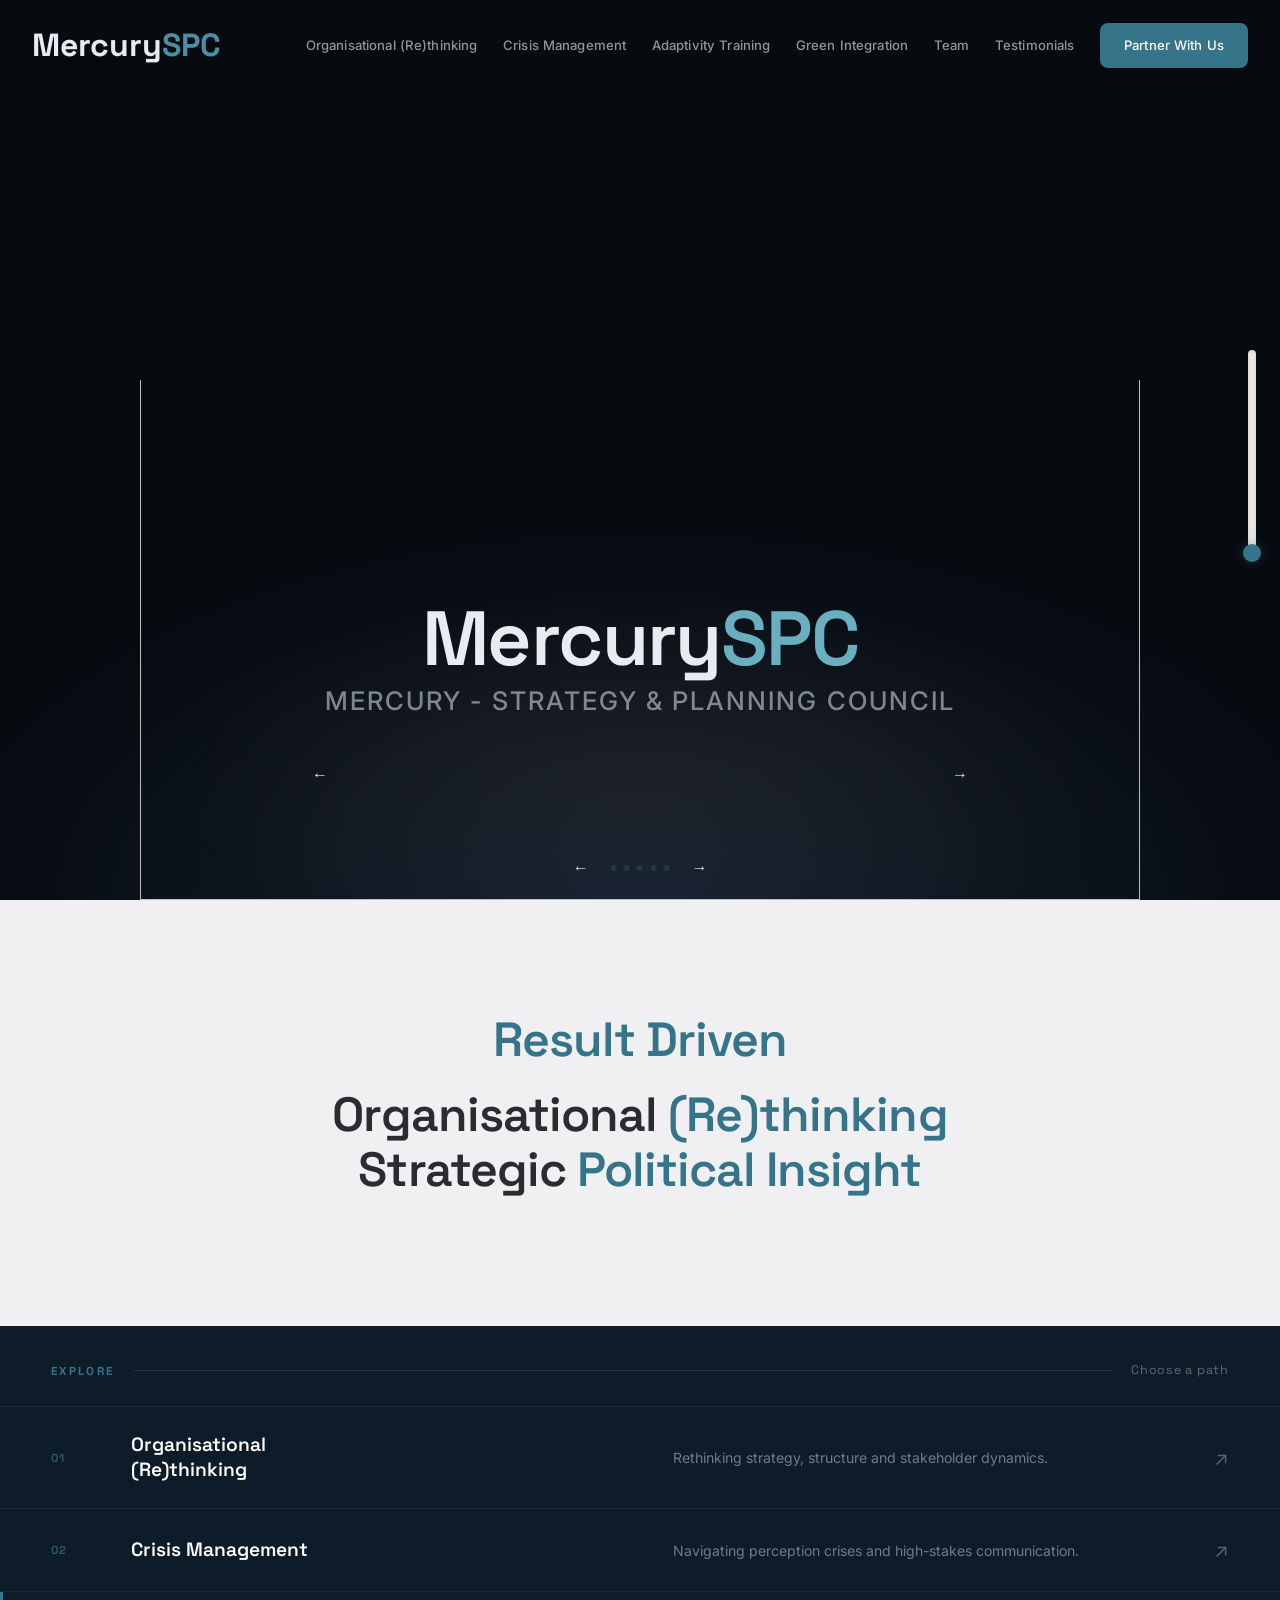
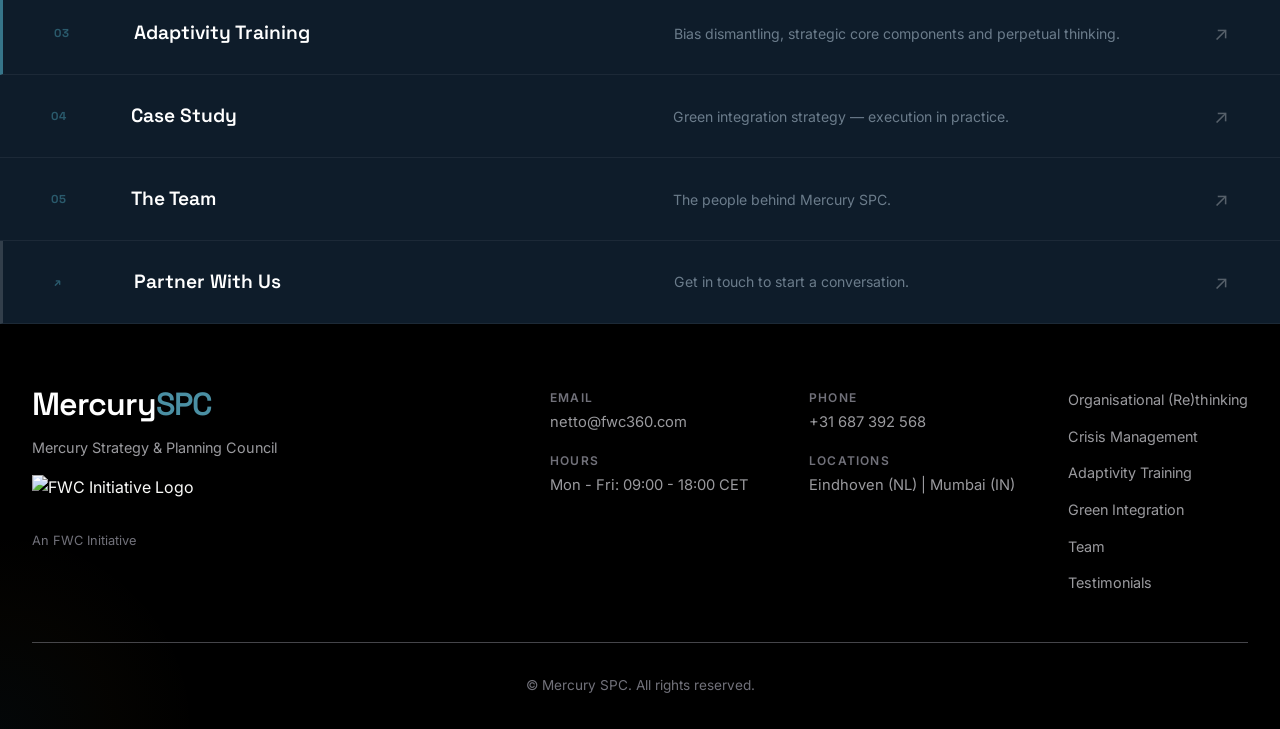
==== commit 7637d3db: "Unhide Testimonials nav; move hero arrows into excerpt wrapper; keep hero banner only on banner slid" ====
--- a/index.html
+++ b/index.html
@@ -31,7 +31,7 @@
                 <a href="adaptivity-training.html">Adaptivity Training</a>
                 <a href="traditional-stewardship.html">Green Integration <span class="nav-leaf">🍃</span></a>
                 <a href="team.html">Team</a>
-                <a href="refrences.html" style="display:none">Testimonials</a>
+                <a href="refrences.html">Testimonials</a>
                 <a href="mailto:netto@fwc360.com" class="nav-cta">Partner With Us</a>
             </div>
             <button class="nav-toggle" id="navToggle">MENU</button>
@@ -53,6 +53,9 @@
                     <span class="hrs-role" id="hrsRole"></span>
                 </div>
             </div>
+            <!-- Prev/Next moved here so arrows sit beside the excerpt on mobile -->
+            <button class="hero-ref-arr" id="heroRefPrev" aria-label="Previous">&#8592;</button>
+            <button class="hero-ref-arr" id="heroRefNext" aria-label="Next">&#8594;</button>
         </div>
 
         <!-- Controls: prev · dots · next -->
@@ -188,7 +191,7 @@
                 <a href="adaptivity-training.html">Adaptivity Training</a>
                     <a href="traditional-stewardship.html">Green Integration</a>
                     <a href="team.html">Team</a>
-                    <a href="refrences.html" style="display:none">Testimonials</a>
+                    <a href="refrences.html">Testimonials</a>
                 </div>
             </div>
             <div class="footer-bottom">
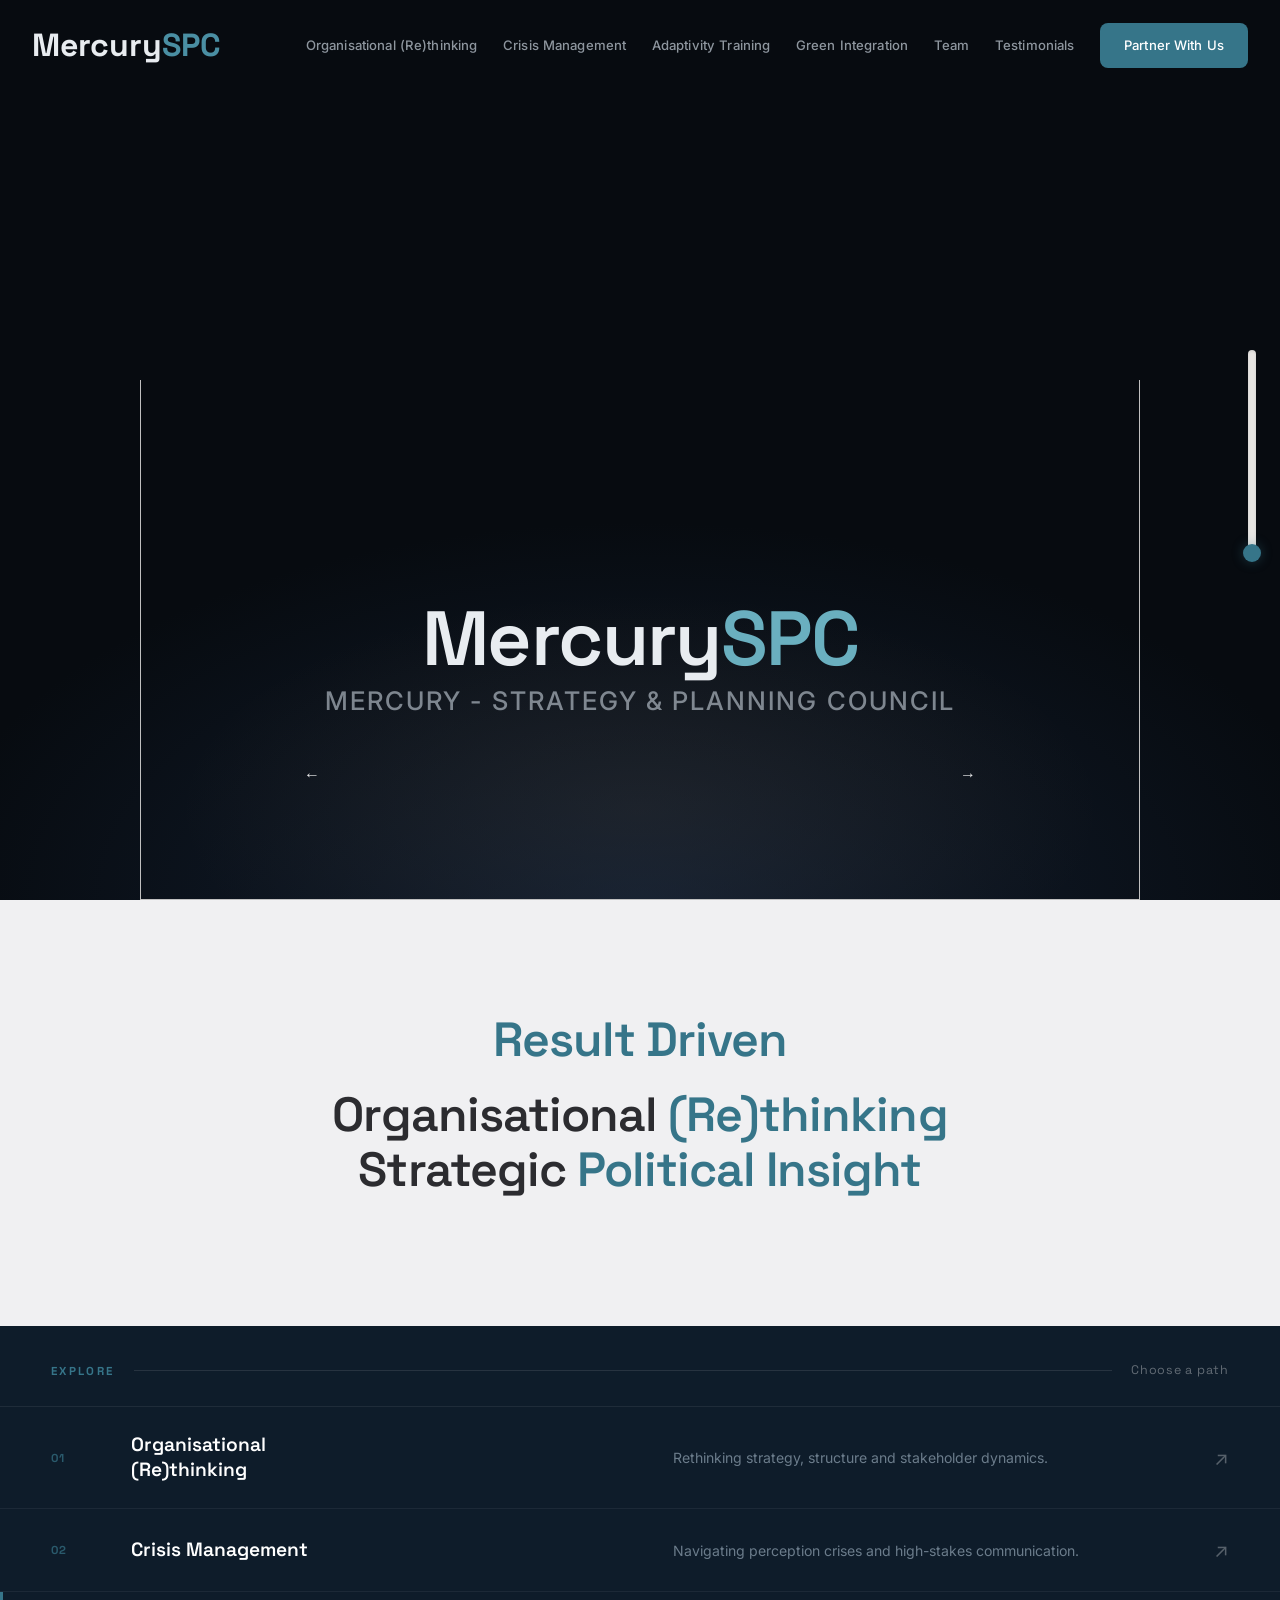
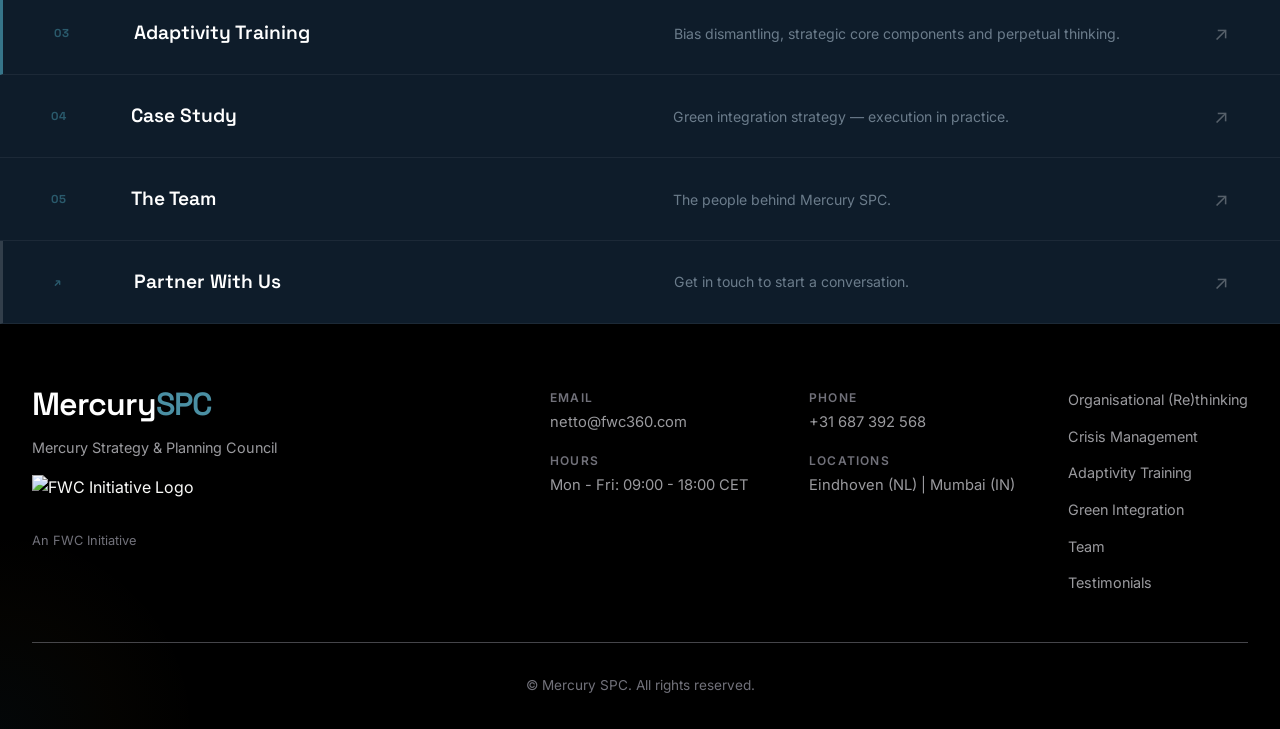
==== commit 52de9d06: "Hero: remove bottom controls; make side arrows clickable; schedule banner 4s, others 10s" ====
--- a/index.html
+++ b/index.html
@@ -58,18 +58,7 @@
             <button class="hero-ref-arr" id="heroRefNext" aria-label="Next">&#8594;</button>
         </div>
 
-        <!-- Controls: prev · dots · next -->
-        <div class="hero-ref-controls">
-            <button class="hero-ref-arr" id="heroRefPrev" aria-label="Previous">&#8592;</button>
-            <div class="hero-ref-dots" id="heroRefDots">
-                <button class="hrd" data-idx="0" aria-label="Slide 1"></button>
-                <button class="hrd" data-idx="1" aria-label="Slide 2"></button>
-                <button class="hrd" data-idx="2" aria-label="Slide 3"></button>
-                <button class="hrd" data-idx="3" aria-label="Slide 4"></button>
-                <button class="hrd" data-idx="4" aria-label="Slide 5"></button>
-            </div>
-            <button class="hero-ref-arr" id="heroRefNext" aria-label="Next">&#8594;</button>
-        </div>
+        <!-- bottom controls removed per request (arrows/dots moved beside excerpt) -->
 
         <!-- Planet image rising from bottom, title centered inside the arc -->
         <div class="hero-globe-wrap">
--- a/styles-v2.css
+++ b/styles-v2.css
@@ -2394,7 +2394,8 @@
     transform: translateX(-50%);
     width: min(580px, 88vw);
     z-index: 20;
-    pointer-events: none; /* wrapper is invisible — only active card intercepts */
+    pointer-events: auto; /* allow controls inside wrapper to receive events */
+    overflow: visible;
 }
 
 /* The card itself — starts off-screen right */
@@ -2520,12 +2521,16 @@
     top: 50%;
     transform: translateY(-50%);
     z-index: 30;
+    pointer-events: auto;
 }
 .hero-ref-arr:hover { transform: translateY(-50%) scale(1.05); color: #fff; }
 
 /* position prev/next to the left/right of the quote card */
-#heroRefPrev { left: -48px; }
-#heroRefNext { right: -48px; }
+#heroRefPrev { left: -56px; }
+#heroRefNext { right: -56px; }
+
+/* Hide bottom dots/controls wrapper if present */
+.hero-ref-controls { display: none !important; }
 
 .hero-ref-dots {
     display: flex;
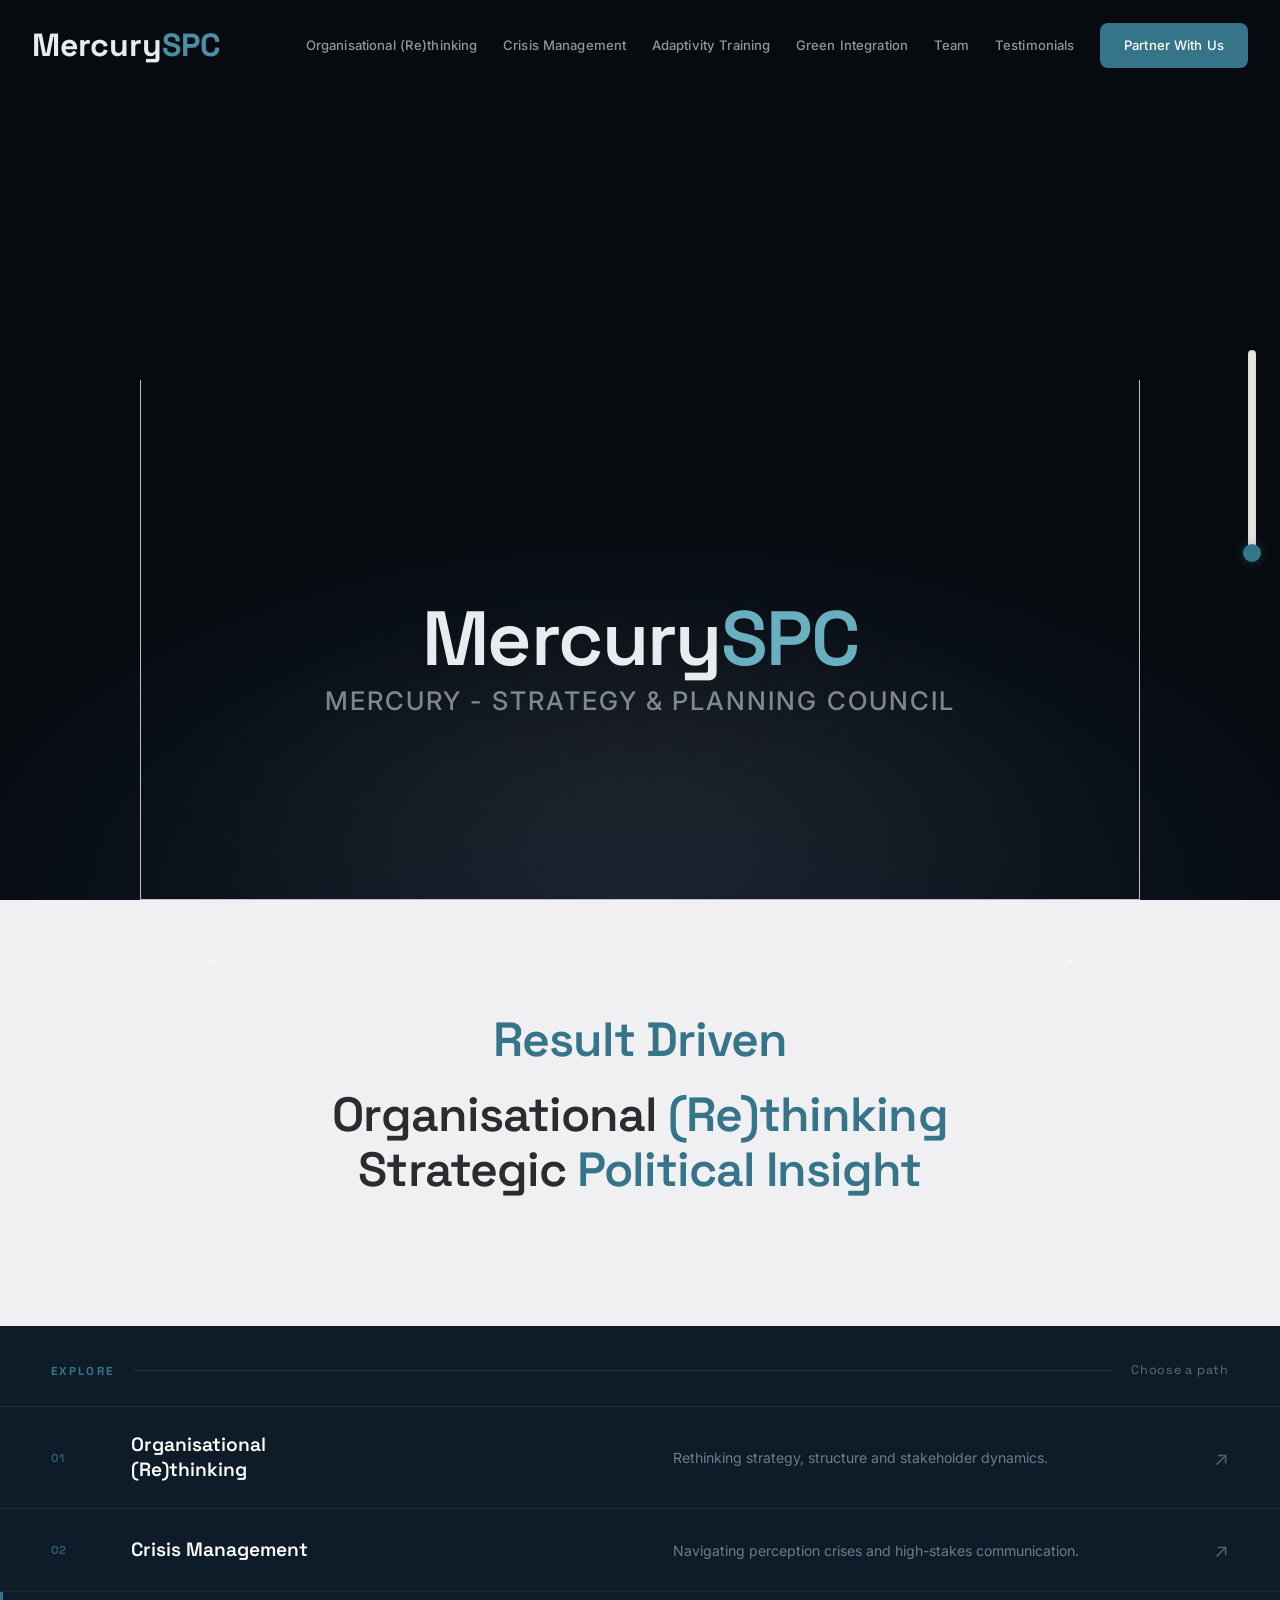
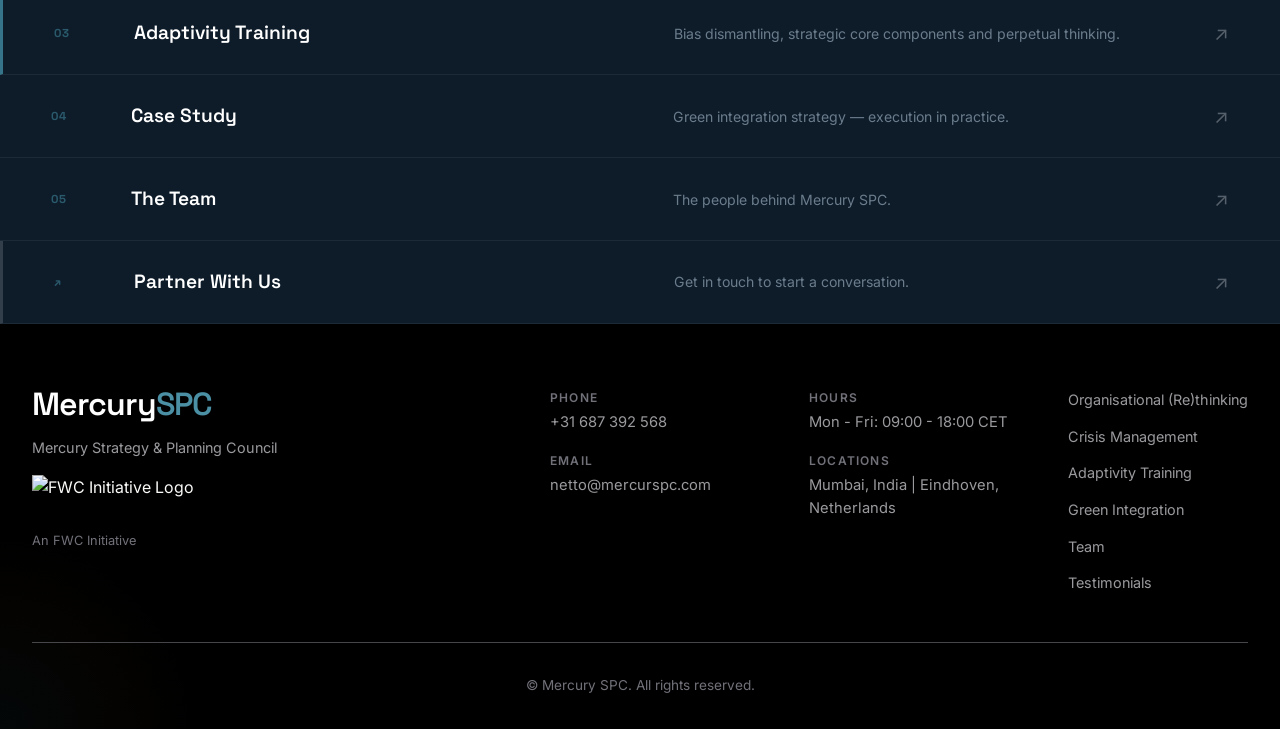
==== commit 32e9b6fe: "UI/content: adjust hero timing, fix Mukhraj commas, place desktop excerpt below hero, update footer " ====
--- a/index.html
+++ b/index.html
@@ -158,10 +158,6 @@
                 </div>
                 <div class="footer-contact">
                     <div class="footer-contact-item">
-                        <span class="contact-label">Email</span>
-                        <a href="mailto:netto@fwc360.com">netto@fwc360.com</a>
-                    </div>
-                    <div class="footer-contact-item">
                         <span class="contact-label">Phone</span>
                         <span>+31 687 392 568</span>
                     </div>
@@ -170,9 +166,13 @@
                         <span>Mon - Fri: 09:00 - 18:00 CET</span>
                     </div>
                     <div class="footer-contact-item">
-                        <span class="contact-label">Locations</span>
-                        <span>Eindhoven (NL) | Mumbai (IN)</span>
+                        <span class="contact-label">Email</span>
+                        <a href="mailto:netto@mercurspc.com">netto@mercurspc.com</a>
                     </div>
+                                    <div class="footer-contact-item">
+                                        <span class="contact-label">Locations</span>
+                                        <span>Mumbai, India | Eindhoven, Netherlands</span>
+                                    </div>
                 </div>
                 <div class="footer-links">
                     <a href="#what-we-do">Organisational (Re)thinking</a>
--- a/styles-v2.css
+++ b/styles-v2.css
@@ -3258,6 +3258,22 @@
     }
 }
 
+/* Desktop: place excerpt below the hero (prevents upward shift over planet)
+   Banner/excerpt will sit just beneath the hero on large screens. */
+@media (min-width: 1025px) {
+    .hero {
+        overflow: visible; /* allow excerpt to sit below hero */
+    }
+    .hero-ref-slide-wrap {
+        top: 100%;
+        bottom: auto;
+        left: 50%;
+        transform: translateX(-50%);
+        width: min(780px, 88vw);
+        margin-top: 1.5rem;
+    }
+}
+
 /* Mobile menu injection handled by JS */
 
 /* ============================
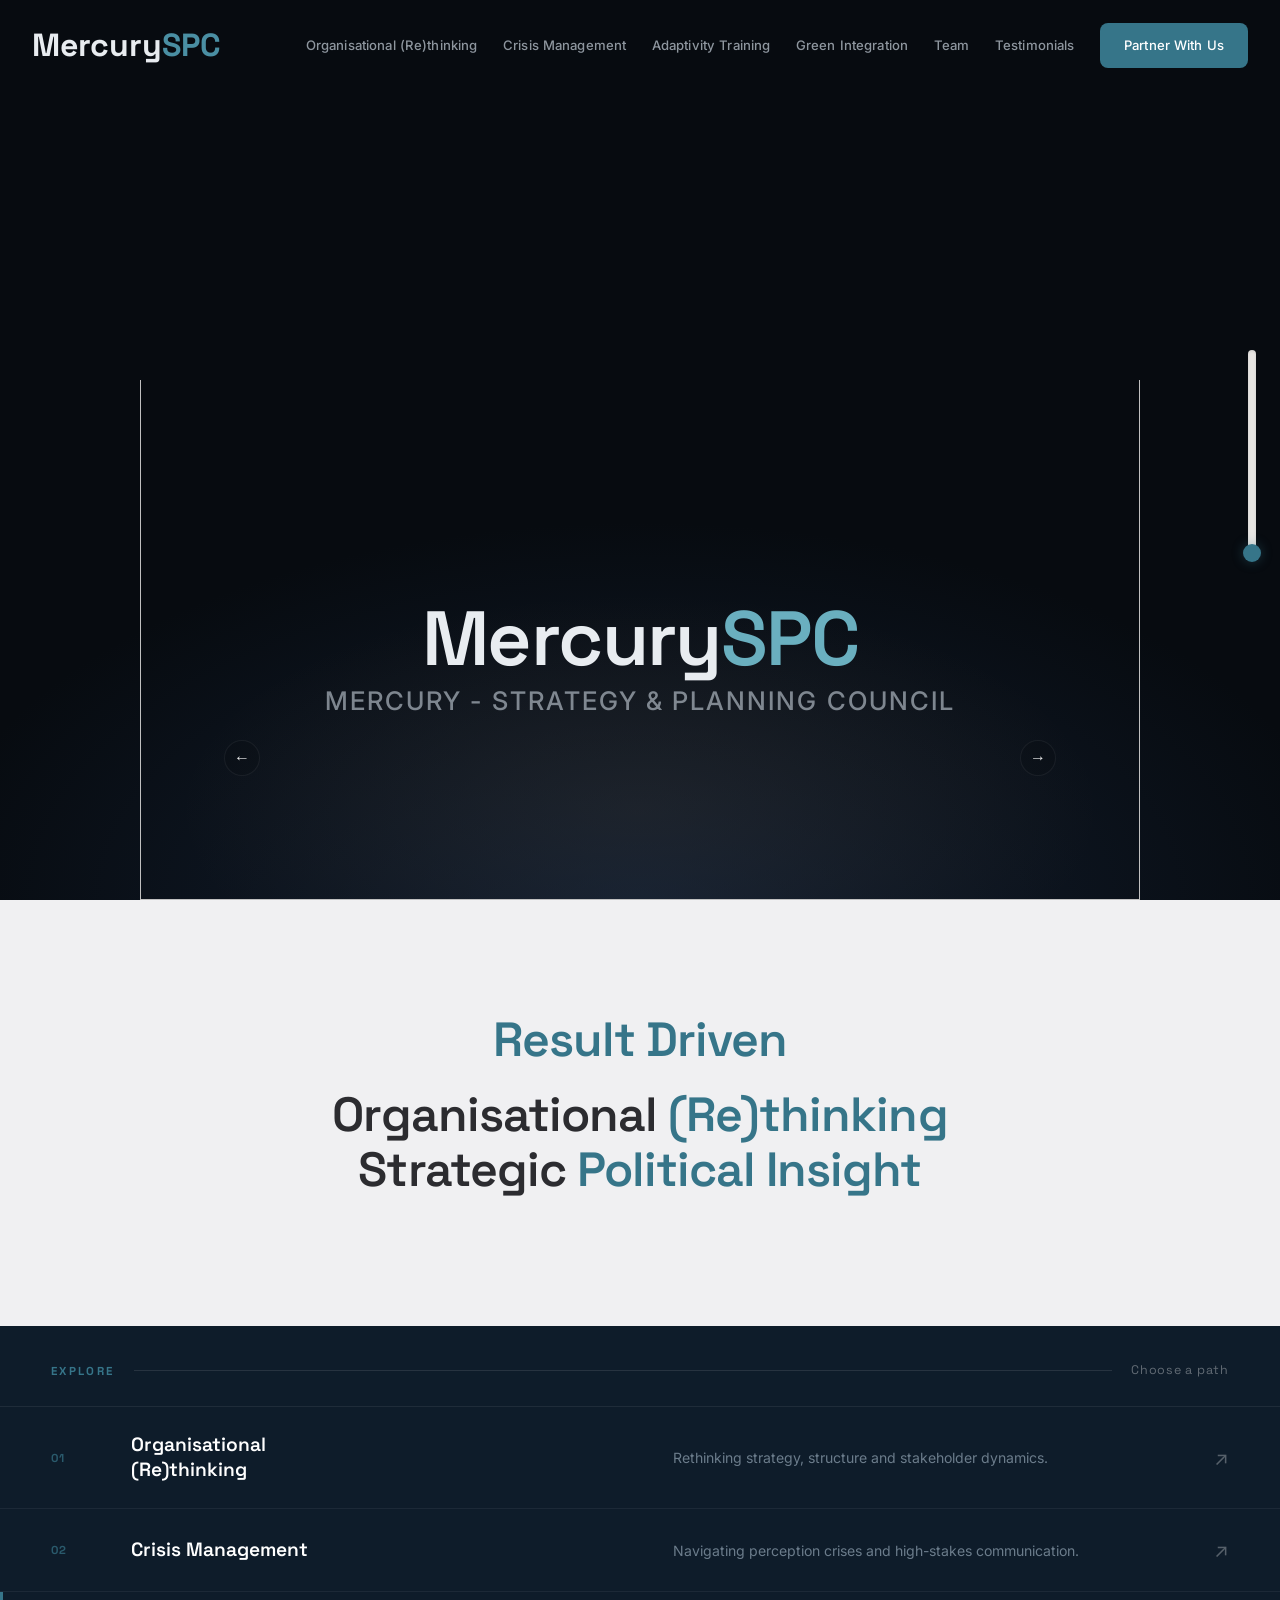
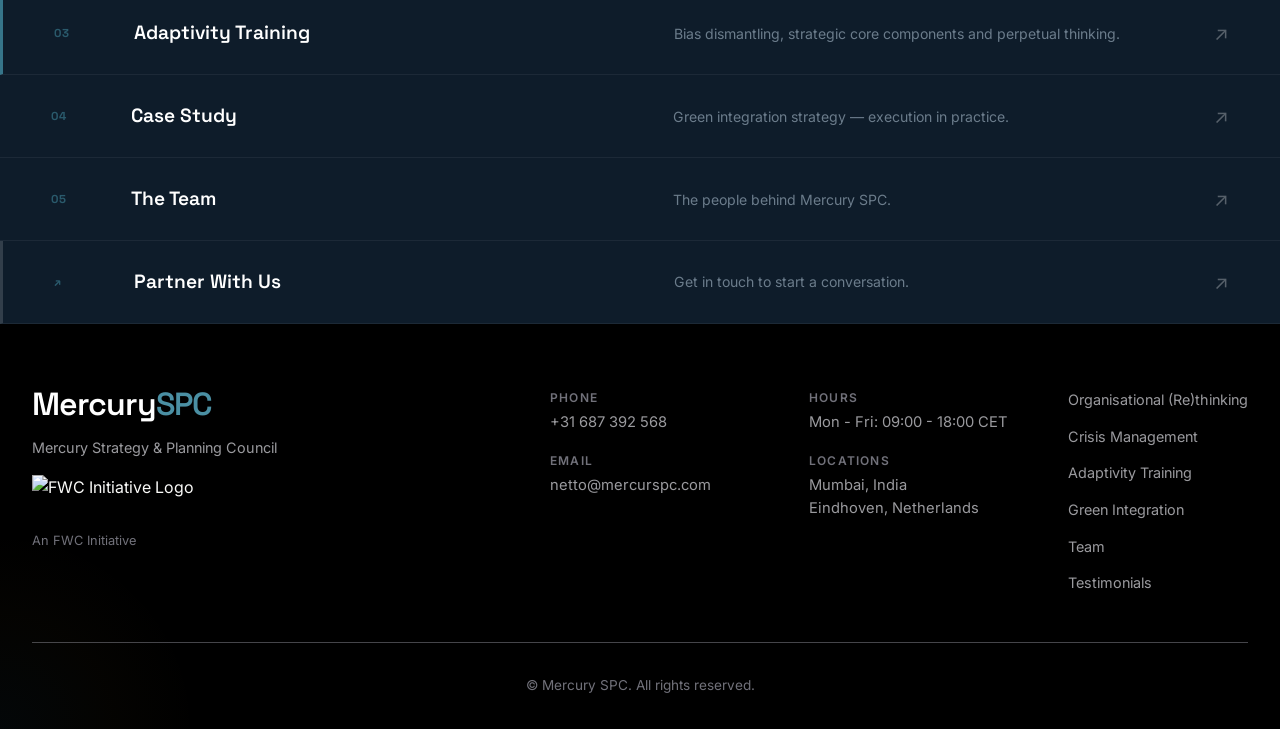
==== commit bff4fec6: "Add Sahil testimonial and slide; avoid scrollbar for excerpts; split footer locations into two lines" ====
--- a/index.html
+++ b/index.html
@@ -171,7 +171,7 @@
                     </div>
                                     <div class="footer-contact-item">
                                         <span class="contact-label">Locations</span>
-                                        <span>Mumbai, India | Eindhoven, Netherlands</span>
+                                        <span>Mumbai, India<br>Eindhoven, Netherlands</span>
                                     </div>
                 </div>
                 <div class="footer-links">
--- a/styles-v2.css
+++ b/styles-v2.css
@@ -3259,20 +3259,55 @@
 }
 
 /* Desktop: place excerpt below the hero (prevents upward shift over planet)
-   Banner/excerpt will sit just beneath the hero on large screens. */
-@media (min-width: 1025px) {
-    .hero {
-        overflow: visible; /* allow excerpt to sit below hero */
-    }
+   Ensure overflow visible and position the excerpt slightly below the hero.
+   Also adjust arrow offsets on small screens so they remain on-screen. */
+@media (min-width: 1024px) {
+    /* Keep excerpt inside hero but offset so it doesn't overlap the planet halo */
+    .hero { overflow: visible !important; }
     .hero-ref-slide-wrap {
-        top: 100%;
-        bottom: auto;
+        position: absolute;
+        /* Sit inside the hero, slightly above the bottom edge */
+        bottom: 12%;
         left: 50%;
         transform: translateX(-50%);
-        width: min(780px, 88vw);
-        margin-top: 1.5rem;
-    }
-}
+        width: min(720px, 86vw);
+        z-index: 40;
+        pointer-events: auto;
+    }
+
+    /* Constrain long excerpts so they don't overflow the hero edges */
+    .hero-ref-slide {
+        max-height: 34vh;
+        overflow: hidden; /* avoid scrollbars; use fade mask */
+        padding: 1.25rem 1.6rem;
+        pointer-events: auto;
+        background: linear-gradient(180deg, rgba(7,11,16,0.0), rgba(7,11,16,0.02));
+        backdrop-filter: none;
+        /* soft fade at bottom to indicate continuation without scrollbar */
+        -webkit-mask-image: linear-gradient(180deg, rgba(0,0,0,1) 0%, rgba(0,0,0,0.88) 70%, rgba(0,0,0,0) 100%);
+        mask-image: linear-gradient(180deg, rgba(0,0,0,1) 0%, rgba(0,0,0,0.88) 70%, rgba(0,0,0,0) 100%);
+    }
+
+    /* Improve quote legibility inside the dark hero */
+    .hrs-quote { color: rgba(230,238,246,0.95); }
+}
+
+/* On narrower screens ensure arrows are within viewport */
+@media (max-width: 768px) {
+    #heroRefPrev { left: 8px; }
+    #heroRefNext { right: 8px; }
+    .hero-ref-arr { width: 44px; height: 44px; font-size: 1.15rem; }
+}
+
+@media (min-width: 769px) and (max-width: 1023px) {
+    /* tablet: bring arrows a bit closer */
+    #heroRefPrev { left: -24px; }
+    #heroRefNext { right: -24px; }
+}
+
+/* Guarantee arrows are visible above other elements */
+.hero-ref-arr { z-index: 60; background: rgba(0,0,0,0.08); border: 1px solid rgba(255,255,255,0.06); }
+.hero-ref-arr:hover { background: rgba(0,0,0,0.16); }
 
 /* Mobile menu injection handled by JS */
 
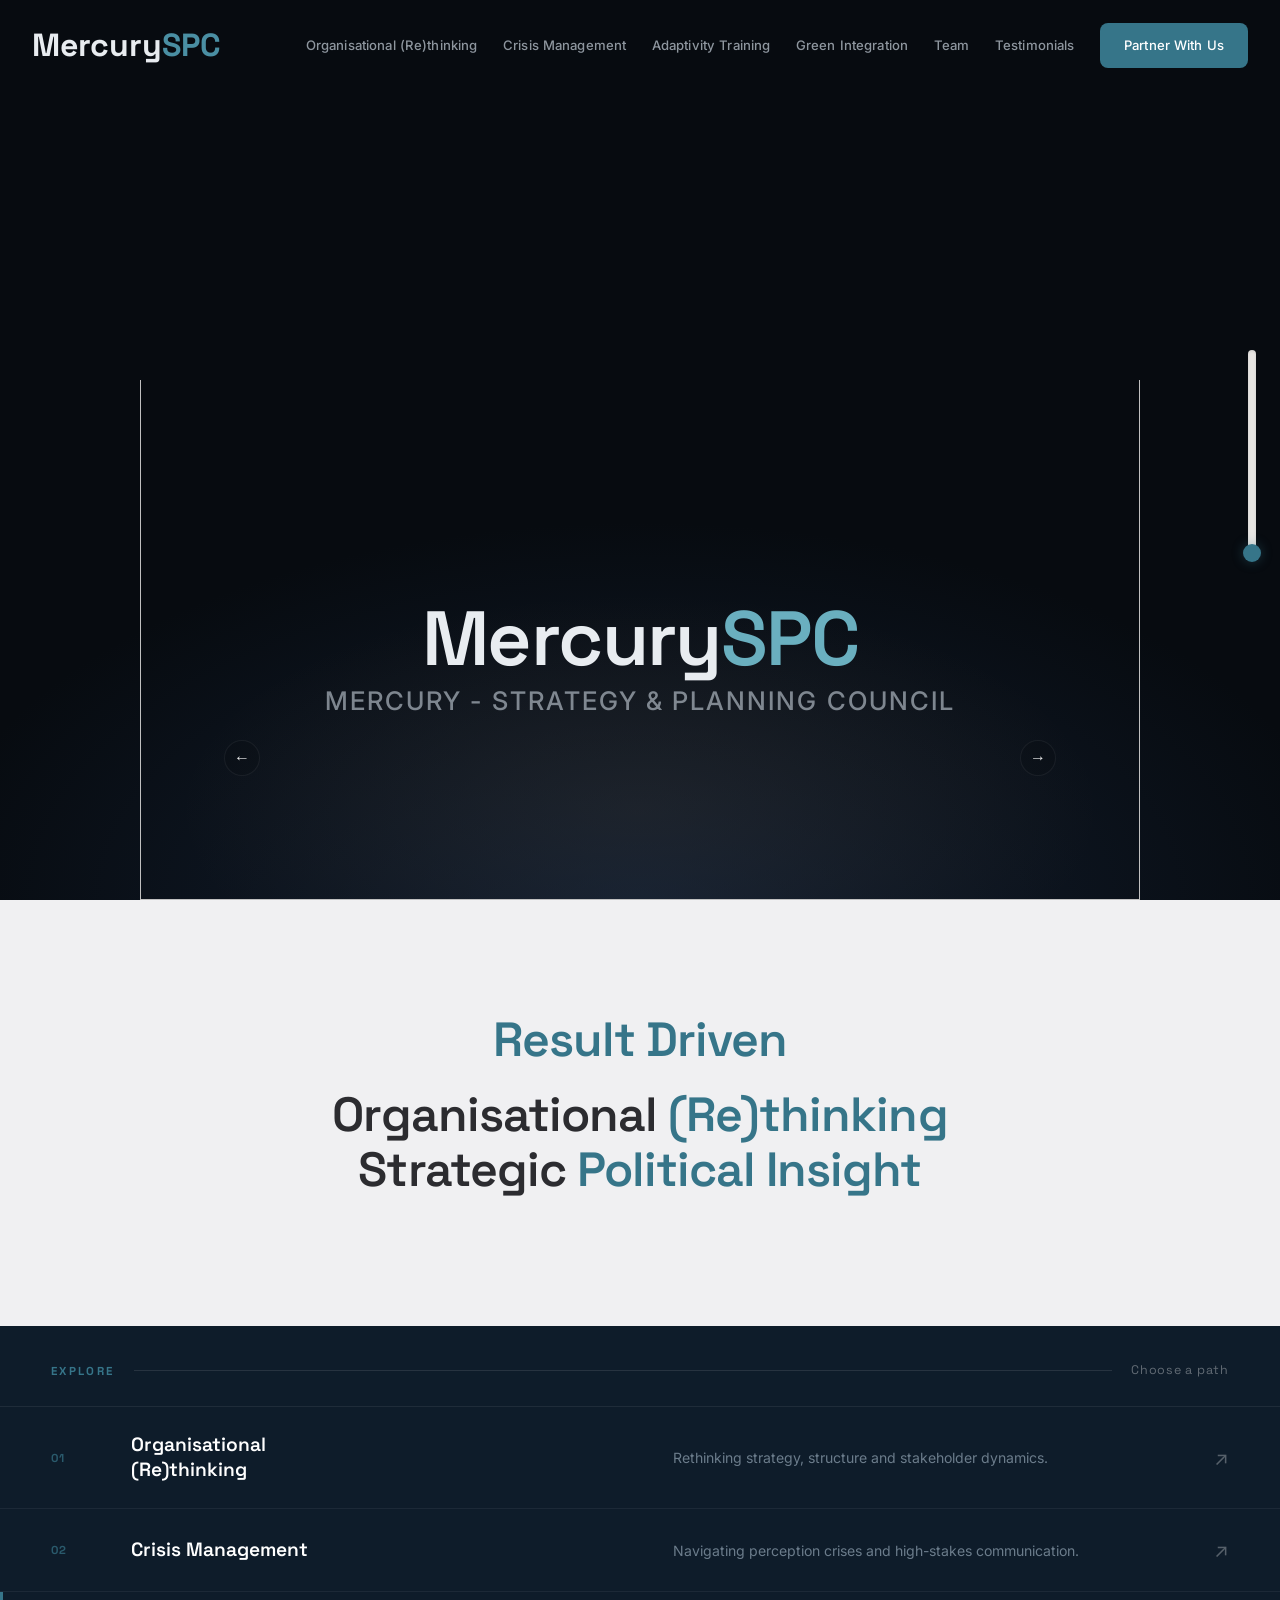
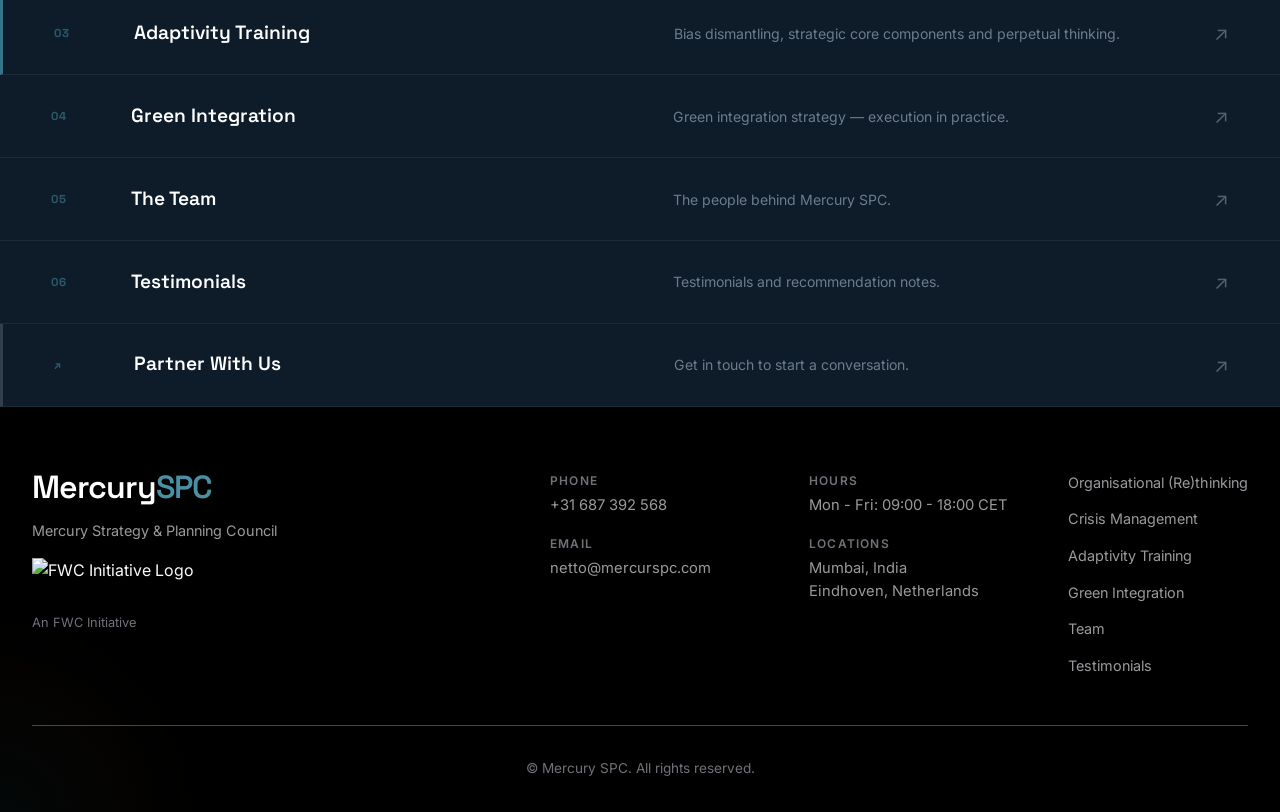
==== commit 1df8d041: "Finalize UI/content updates: homepage labels, Sahil slide name, testimonials label, footer contact e" ====
--- a/index.html
+++ b/index.html
@@ -118,7 +118,7 @@
             </a>
             <a href="traditional-stewardship.html" class="explore-link-item">
                 <span class="eli-num">04</span>
-                <span class="eli-name">Case Study</span>
+                <span class="eli-name">Green Integration</span>
                 <span class="eli-desc">Green integration strategy — execution in practice.</span>
                 <span class="eli-arrow">↗</span>
             </a>
@@ -128,9 +128,9 @@
                 <span class="eli-desc">The people behind Mercury SPC.</span>
                 <span class="eli-arrow">↗</span>
             </a>
-            <a href="refrences.html" class="explore-link-item" style="display:none">
+            <a href="refrences.html" class="explore-link-item">
                 <span class="eli-num">06</span>
-                <span class="eli-name">Refrences</span>
+                <span class="eli-name">Testimonials</span>
                 <span class="eli-desc">Testimonials and recommendation notes.</span>
                 <span class="eli-arrow">↗</span>
             </a>
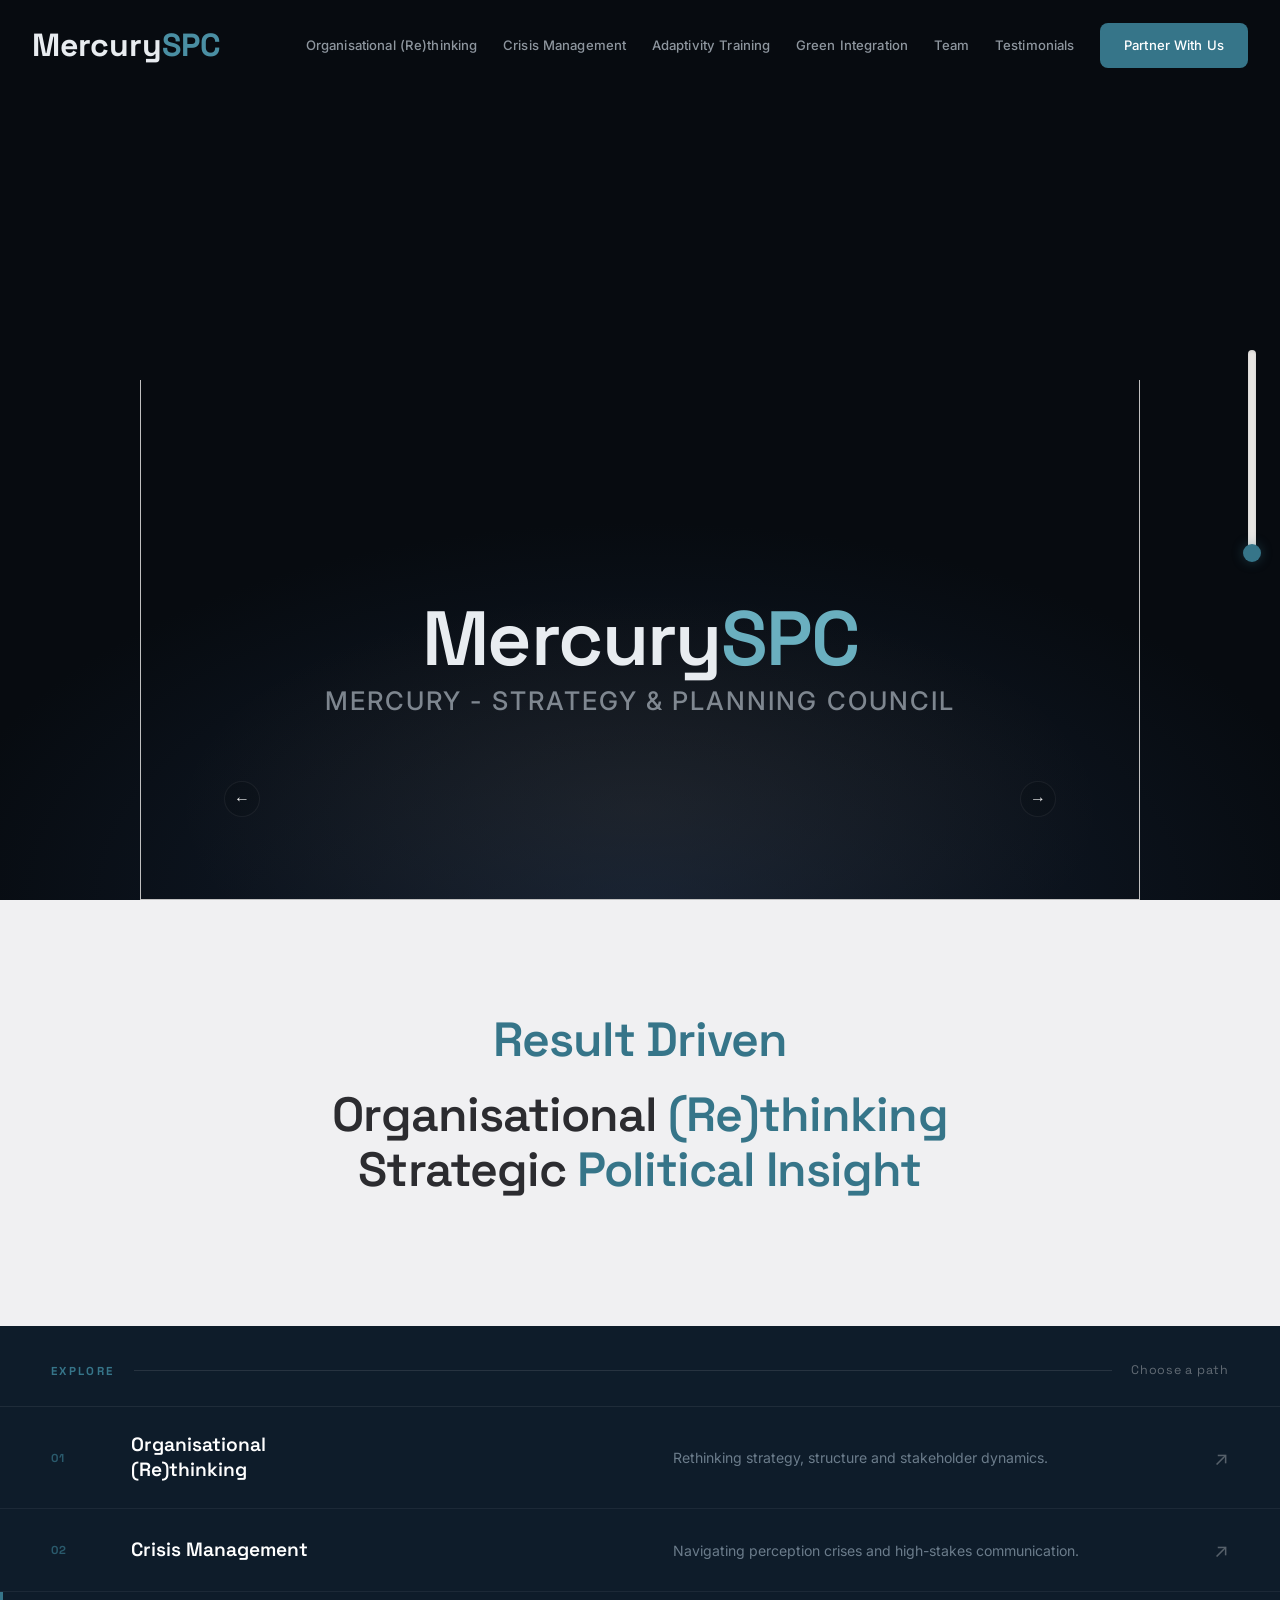
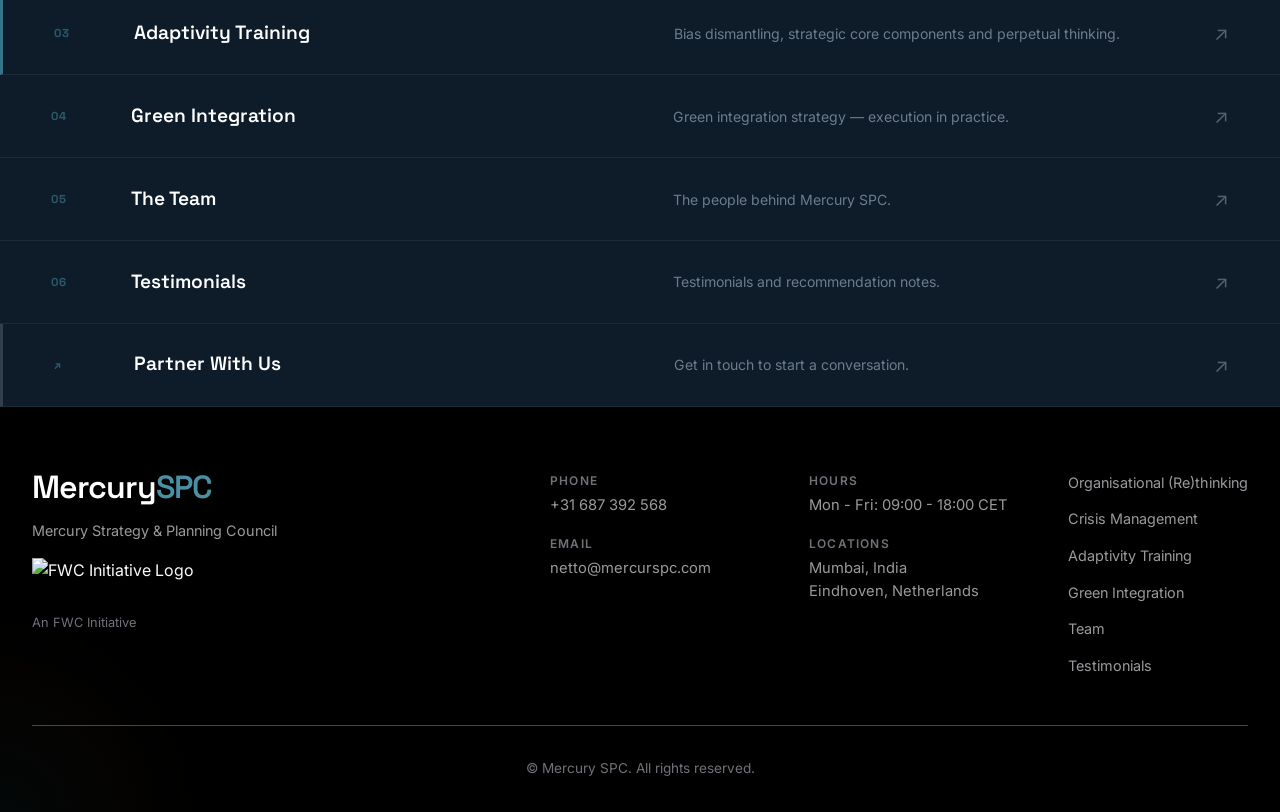
==== commit 1cf20eab: "Fix: exclude arrow buttons from card click handler; update email in refrences.html" ====
--- a/index.html
+++ b/index.html
@@ -32,7 +32,7 @@
                 <a href="traditional-stewardship.html">Green Integration <span class="nav-leaf">🍃</span></a>
                 <a href="team.html">Team</a>
                 <a href="refrences.html">Testimonials</a>
-                <a href="mailto:netto@fwc360.com" class="nav-cta">Partner With Us</a>
+                <a href="mailto:netto@mercurspc.com" class="nav-cta">Partner With Us</a>
             </div>
             <button class="nav-toggle" id="navToggle">MENU</button>
         </div>
@@ -134,7 +134,7 @@
                 <span class="eli-desc">Testimonials and recommendation notes.</span>
                 <span class="eli-arrow">↗</span>
             </a>
-            <a href="mailto:netto@fwc360.com" class="explore-link-item explore-link-item--dark">
+            <a href="mailto:netto@mercurspc.com" class="explore-link-item explore-link-item--dark">
                 <span class="eli-num">↗</span>
                 <span class="eli-name">Partner With Us</span>
                 <span class="eli-desc">Get in touch to start a conversation.</span>
--- a/styles-v2.css
+++ b/styles-v2.css
@@ -2518,7 +2518,7 @@
     padding: 0;
     line-height: 1;
     position: absolute;
-    top: 50%;
+    top: 110%;
     transform: translateY(-50%);
     z-index: 30;
     pointer-events: auto;
@@ -2811,7 +2811,7 @@
 @media (min-width: 768px) and (max-width: 1024px) and (orientation: portrait) {
     .hero-ref-slide-wrap {
         top: auto;
-        bottom: 34%;
+        bottom: 18%;
         transform: translateX(-50%);
     }
 }
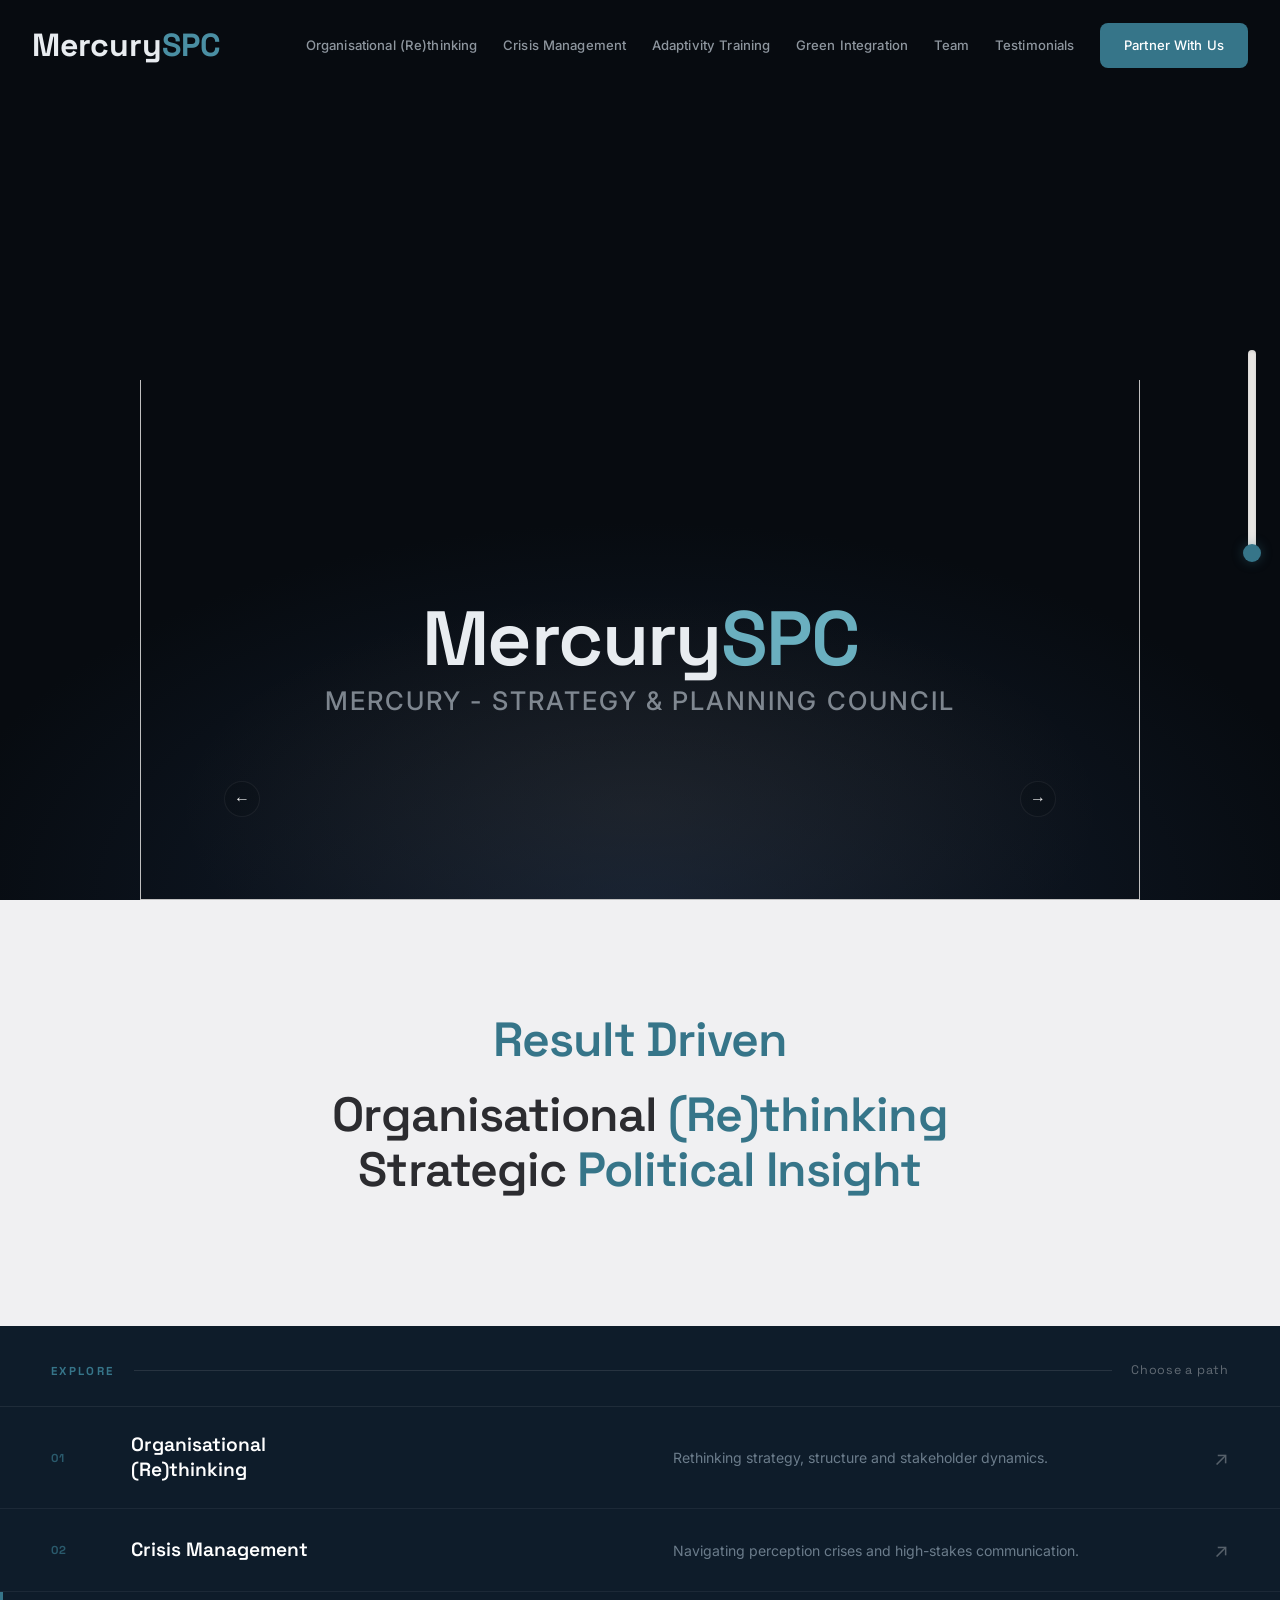
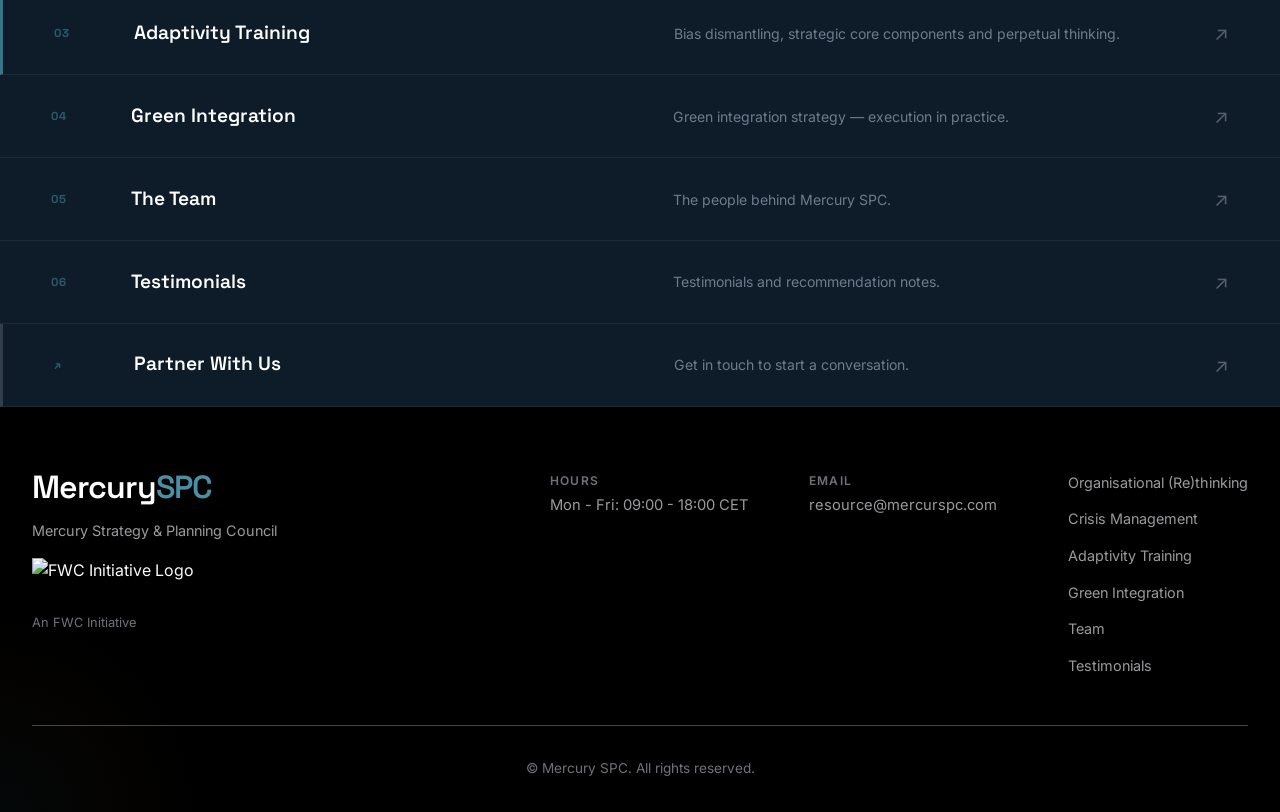
==== commit 00ef20e6: "Change email contact and hide footer items Updated email contact and modified visibility of footer i" ====
--- a/index.html
+++ b/index.html
@@ -157,7 +157,7 @@
                     </div>
                 </div>
                 <div class="footer-contact">
-                    <div class="footer-contact-item">
+                  <div class="footer-contact-item" style="display: none;">
                         <span class="contact-label">Phone</span>
                         <span>+31 687 392 568</span>
                     </div>
@@ -167,9 +167,9 @@
                     </div>
                     <div class="footer-contact-item">
                         <span class="contact-label">Email</span>
-                        <a href="mailto:netto@mercurspc.com">netto@mercurspc.com</a>
+                        <a href="mailto:resource@mercurspc.com">resource@mercurspc.com</a>
                     </div>
-                                    <div class="footer-contact-item">
+                                   <div class="footer-contact-item" style="display: none;">
                                         <span class="contact-label">Locations</span>
                                         <span>Mumbai, India<br>Eindhoven, Netherlands</span>
                                     </div>
